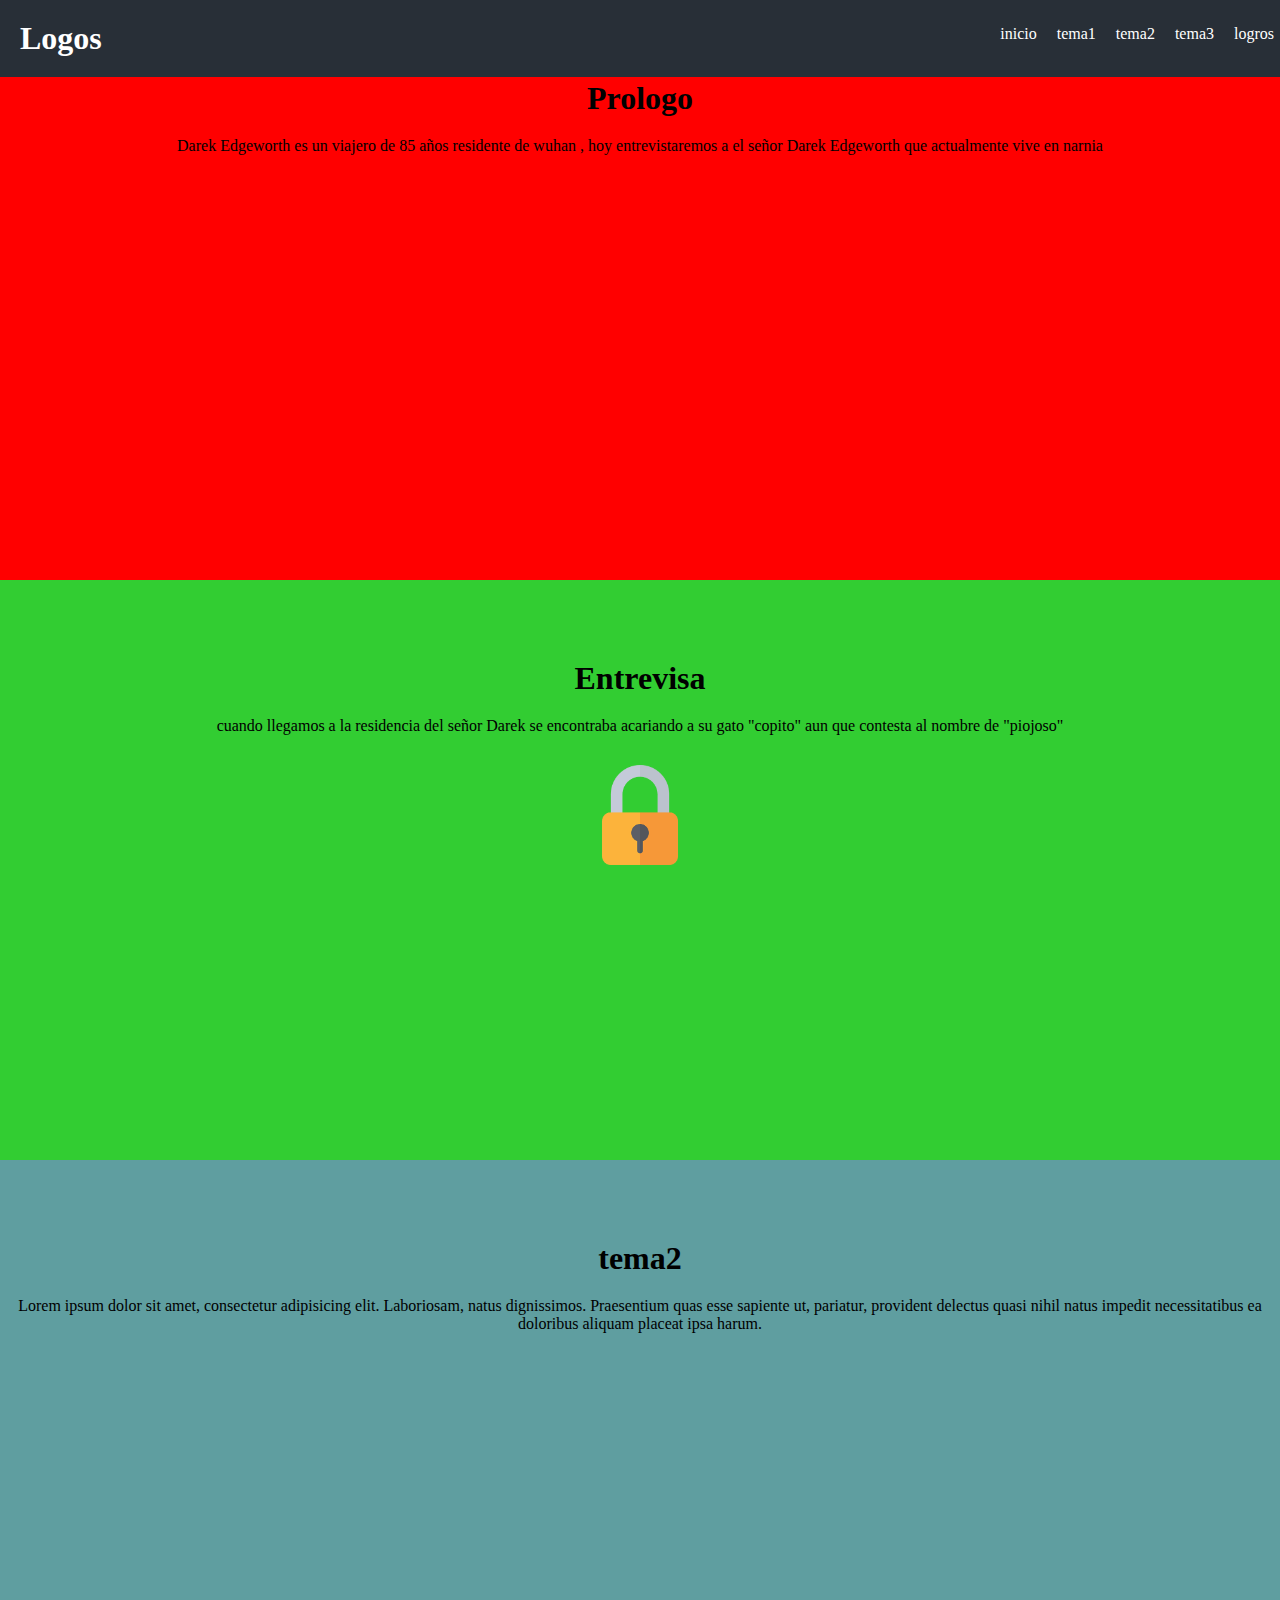
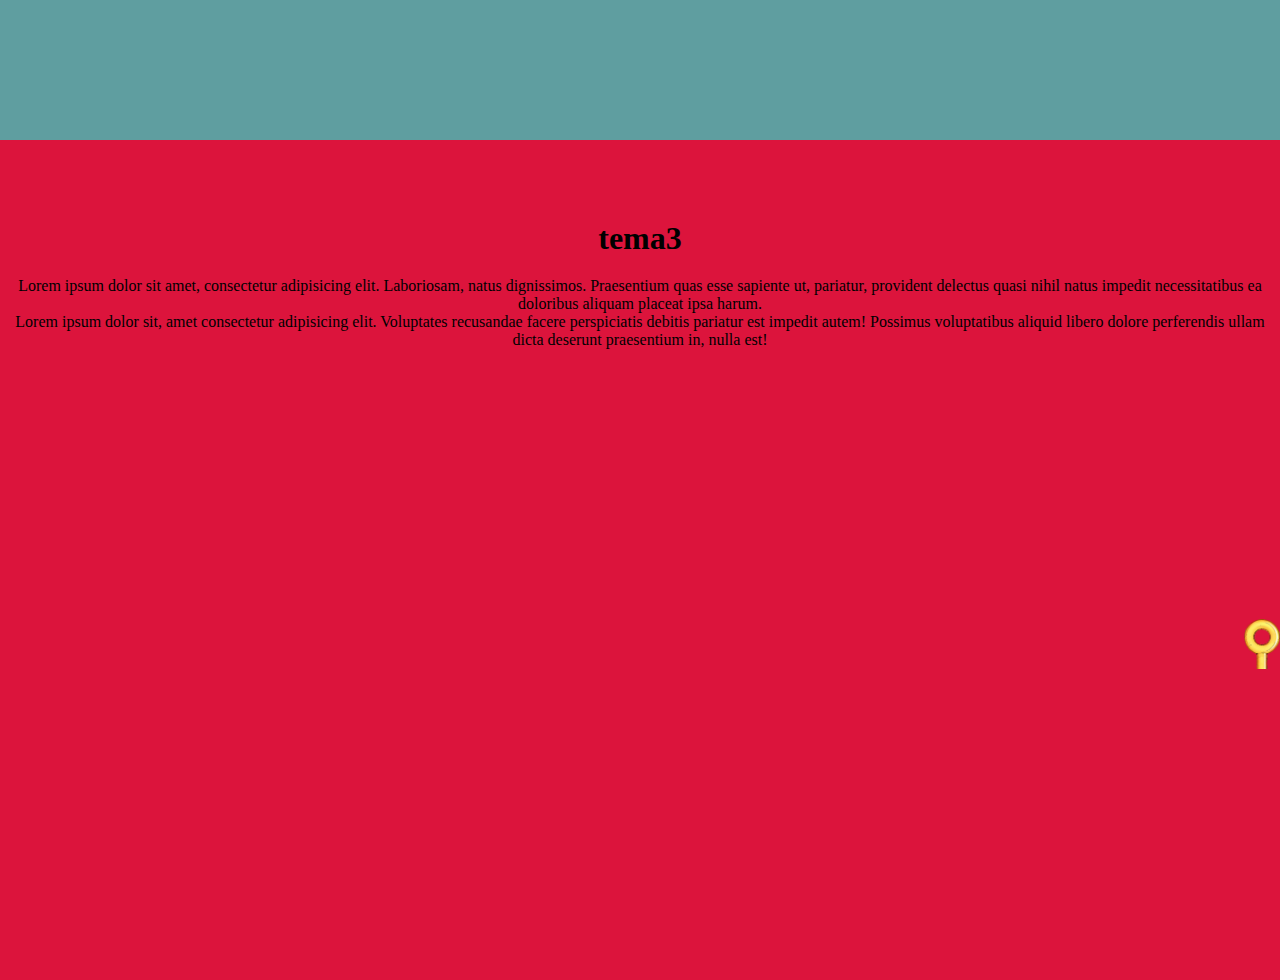
==== pagina 2/index.html @ 7506d43e "actualizacion de texto de la pagina" ====
<!DOCTYPE html>
<html lang="es">
	<head>
		<meta charset="UTF-8" />
		<meta
			name="viewport"
			content="width=device-width, initial-scale=1.0, user-scalable=no"
		/>
		<title>pagina 2</title>
		<link rel="stylesheet" href="estilos.css" />
		<link rel="stylesheet" href="fontello.css" />
	</head>
	<body>
		<header>
			<nav>
				<div id="contenedor_menu">
					<h1 id="logos ">Logos</h1>
					<i id="boton_menu" class="boton_menu icon-menu"></i
					><i
						onclick="menu_2()"
						id="boton_left"
						class="boton_left icon-left-big"
					></i>
				</div>
				<ul id="menu">
					<li class="links"><a href="#inicio">inicio</a></li>
					<li class="links"><a href="#tema1">tema1</a></li>
					<li class="links"><a href="#tema2">tema2</a></li>
					<li class="links"><a href="#tema3">tema3</a></li>
					<li onclick="menu_2()" id="cambio">
						<a>logros</a>
					</li>
					<li class="links escondido"><a href="#escondido">escondido</a></li>
				</ul>
				<ul id="menu2">
					<li>
						<a href="#inicio"><span class="icon-cancel-1"></span>menu2</a>
					</li>
					<li>
						<a><span class="icon-cancel-1"></span>tema4</a>
					</li>
					<li>
						<a><span class="icon-cancel-1"></span>tema5</a>
					</li>
					<li id="Michi">
						<a><span id="michi" class="icon-cancel-1"></span>gato</a>
					</li>
				</ul>
			</nav>
		</header>
		<section id="inicio">
			<h1 class="titulos">Prologo</h1>
			<p>
				Darek Edgeworth es un viajero de 85 años residente de wuhan , hoy
				entrevistaremos a el señor Darek Edgeworth que actualmente vive en
				narnia
			</p>
		</section>
		<section id="tema1">
			<h1 class="titulos">Entrevisa</h1>
			<p>
				cuando llegamos a la residencia del señor Darek se encontraba acariando
				a su gato "copito" aun que contesta al nombre de "piojoso"
			</p>
			<div id="imagenes_tema1">
				<img
					id="llave"
					src="../img/llave.png"
					loading="lazy"
					alt="llave.png"
					srcset=""
					draggable="true"
				/>
				<img
					id="candado"
					src="../img/candado2.png"
					loading="lazy"
					alt="candado.png"
					srcset=""
				/>
			</div>
		</section>
		<section id="tema2">
			<h1 class="titulos">tema2</h1>
			<p>
				Lorem ipsum dolor sit amet, consectetur adipisicing elit. Laboriosam,
				natus dignissimos. Praesentium quas esse sapiente ut, pariatur,
				provident delectus quasi nihil natus impedit necessitatibus ea doloribus
				aliquam placeat ipsa harum.
			</p>
		</section>
		<section class="escondido">
			<div id="escondido">
				<h1>Escondido</h1>
				<img
					class="imagenes_escondidas"
					src="../img/puebras.jpg"
					loading="lazy"
					alt="imagen"
					srcset=""
				/>
				<img
					class="imagenes_escondidas"
					src="../img/puebras2.jpg"
					loading="lazy"
					alt="imagen"
					srcset=""
				/>
				<img
					class="imagenes_escondidas"
					src="../img/puebras3.jpg"
					loading="lazy"
					alt="imagen"
					srcset=""
				/>
				<img
					class="imagenes_escondidas"
					src="../img/puebras4.jpg"
					loading="lazy"
					alt="imagen"
					srcset=""
					onclick="gato()"
				/>
			</div>
		</section>
		<section id="tema3">
			<h1 class="titulos">tema3</h1>
			<p>
				Lorem ipsum dolor sit amet, consectetur adipisicing elit. Laboriosam,
				natus dignissimos. Praesentium quas esse sapiente ut, pariatur,
				provident delectus quasi nihil natus impedit necessitatibus ea doloribus
				aliquam placeat ipsa harum.
			</p>
			<p>
				Lorem ipsum dolor sit, amet consectetur adipisicing elit. Voluptates
				recusandae facere perspiciatis debitis pariatur est impedit autem!
				Possimus voluptatibus aliquid libero dolore perferendis ullam dicta
				deserunt praesentium in, nulla est!
			</p>
			<div id="contenedor_llave">
				<img
					id="llave2"
					src="../img/llave2.png"
					loading="lazy"
					alt="imagen de llave"
					srcset=""
				/>
			</div>
		</section>
		<script src="jquery-3.4.1.min.js"></script>
		<script src="main.js"></script>
	</body>
</html>
---- pagina 2/estilos.css ----
* {
	margin: 0;
	padding: 0;
}
header {
	position: fixed;
	top: 0;
	left: 0;
	width: 100%;
}
.titulos {
	margin-bottom: 20px;
}
#boton_menu {
	margin-left: auto;
	font-size: 23px;
}
.icon-cancel-1 {
	color: red;
}
.icon-check {
	color: green;
}
#boton_left {
	margin-left: auto;
	font-size: 20px;
	display: none;
}
#contenedor_menu {
	display: flex;

	background-color: #282f37;
	color: #ffffff;
	padding: 20px;
}
#logos {
	padding-top: 0;
}
#menu {
	list-style: none;
	background-color: hsl(212, 40%, 20%);
	display: none;
}
#menu a {
	text-decoration: none;
	display: inline-block;
	color: #ffffff;
	line-height: 3;
	padding-left: 20px;
	width: 100%;
}
#menu a:hover {
	background-color: hsl(212, 40%, 25%);
}
#menu2 {
	list-style: none;
	background-color: hsl(212, 40%, 20%);
	display: none;
	transform: translate(4);
}
#menu2 a {
	text-decoration: none;
	display: inline-block;
	color: #ffffff;
	line-height: 3;
	padding-left: 20px;
	width: 100%;
}
#menu2 a:hover {
	background-color: hsl(212, 40%, 25%);
}

#inicio {
	width: 100%;
	height: 500px;
	background-color: red;
	text-align: center;
	padding-top: 5rem;
}
#tema1 {
	width: 100%;
	height: 500px;
	background-color: limegreen;
	text-align: center;
	padding-top: 5rem;
}

#imagenes_tema1 {
	display: flex;
	margin-top: 30px;
	justify-content: center;
	align-items: center;
}

#llave {
	padding: 40px 0 0 30px;
	height: 50px;
	display: none;
}
#candado {
	height: 100px;
}

#tema2 {
	width: 100%;
	height: 500px;
	background-color: cadetblue;
	text-align: center;
	padding-top: 5rem;
}
#tema3 {
	width: 100%;
	height: 100vh;
	max-height: 760px;
	background-color: crimson;
	text-align: center;
	padding-top: 5rem;
}

#contenedor_llave {
	height: 20rem;
	display: flex;
	justify-content: flex-end;
	align-items: flex-end;
}

#llave2 {
	height: 50px;
}

#escondido {
	width: 100%;
	height: 100%;
	background-color: indigo;
	text-align: center;
	padding-top: 80px;
}
.escondido {
	display: none;
}
.escondido li {
	line-height: 2.5;
	height: 10px;
}
.imagenes_escondidas {
	width: 80%;
	height: 100%;
	margin: 10px;
}

@media (min-width: 600px) {
	#boton_menu {
		display: none;
	}
	#menu {
		display: flex;
		position: absolute;
		right: 1rem;
		top: 10px;
		background-color: transparent;
	}
	#menu a {
		padding-left: 0px;
		margin: 0 0 0 20px;
		text-align: center;
	}

	#menu a:hover {
		border: 1px solid red;
	}
}
---- pagina 2/fontello.css ----
@font-face {
	font-family: 'fontello';
	src: url('font/fontello.eot?48376405');
	src: url('font/fontello.eot?48376405#iefix') format('embedded-opentype'),
		url('font/fontello.woff2?48376405') format('woff2'),
		url('font/fontello.woff?48376405') format('woff'),
		url('font/fontello.ttf?48376405') format('truetype'),
		url('font/fontello.svg?48376405#fontello') format('svg');
	font-weight: normal;
	font-style: normal;
}
/* Chrome hack: SVG is rendered more smooth in Windozze. 100% magic, uncomment if you need it. */
/* Note, that will break hinting! In other OS-es font will be not as sharp as it could be */
/*
@media screen and (-webkit-min-device-pixel-ratio:0) {
  @font-face {
    font-family: 'fontello';
    src: url('../font/fontello.svg?48376405#fontello') format('svg');
  }
}
*/

[class^='icon-']:before,
[class*=' icon-']:before {
	font-family: 'fontello';
	font-style: normal;
	font-weight: normal;
	speak: none;

	display: inline-block;
	text-decoration: inherit;
	width: 1em;
	margin-right: 0.2em;
	text-align: center;
	/* opacity: .8; */

	/* For safety - reset parent styles, that can break glyph codes*/
	font-variant: normal;
	text-transform: none;

	/* fix buttons height, for twitter bootstrap */
	line-height: 1em;

	/* Animation center compensation - margins should be symmetric */
	/* remove if not needed */
	margin-left: 0.2em;

	/* you can be more comfortable with increased icons size */
	/* font-size: 120%; */

	/* Font smoothing. That was taken from TWBS */
	-webkit-font-smoothing: antialiased;
	-moz-osx-font-smoothing: grayscale;

	/* Uncomment for 3D effect */
	/* text-shadow: 1px 1px 1px rgba(127, 127, 127, 0.3); */
}

.icon-home:before {
	content: '\e800';
} /* '' */
.icon-align-justify:before {
	content: '\e801';
} /* '' */
.icon-check:before {
	content: '\e802';
} /* '' */
.icon-cancel:before {
	content: '\e803';
} /* '' */
.icon-minus-circled:before {
	content: '\e804';
} /* '' */
.icon-left-big:before {
	content: '\e805';
} /* '' */
.icon-left-open:before {
	content: '\e806';
} /* '' */
.icon-reply-1:before {
	content: '\e807';
} /* '' */
.icon-cancel-1:before {
	content: '\e808';
} /* '' */
.icon-menu:before {
	content: '\f0c9';
} /* '' */
.icon-desktop:before {
	content: '\f108';
} /* '' */
.icon-gamepad:before {
	content: '\f11b';
} /* '' */
.icon-sun:before {
	content: '\f185';
} /* '' */
.icon-moon:before {
	content: '\f186';
} /* '' */
.icon-toggle-off:before {
	content: '\f204';
} /* '' */
.icon-toggle-on:before {
	content: '\f205';
} /* '' */
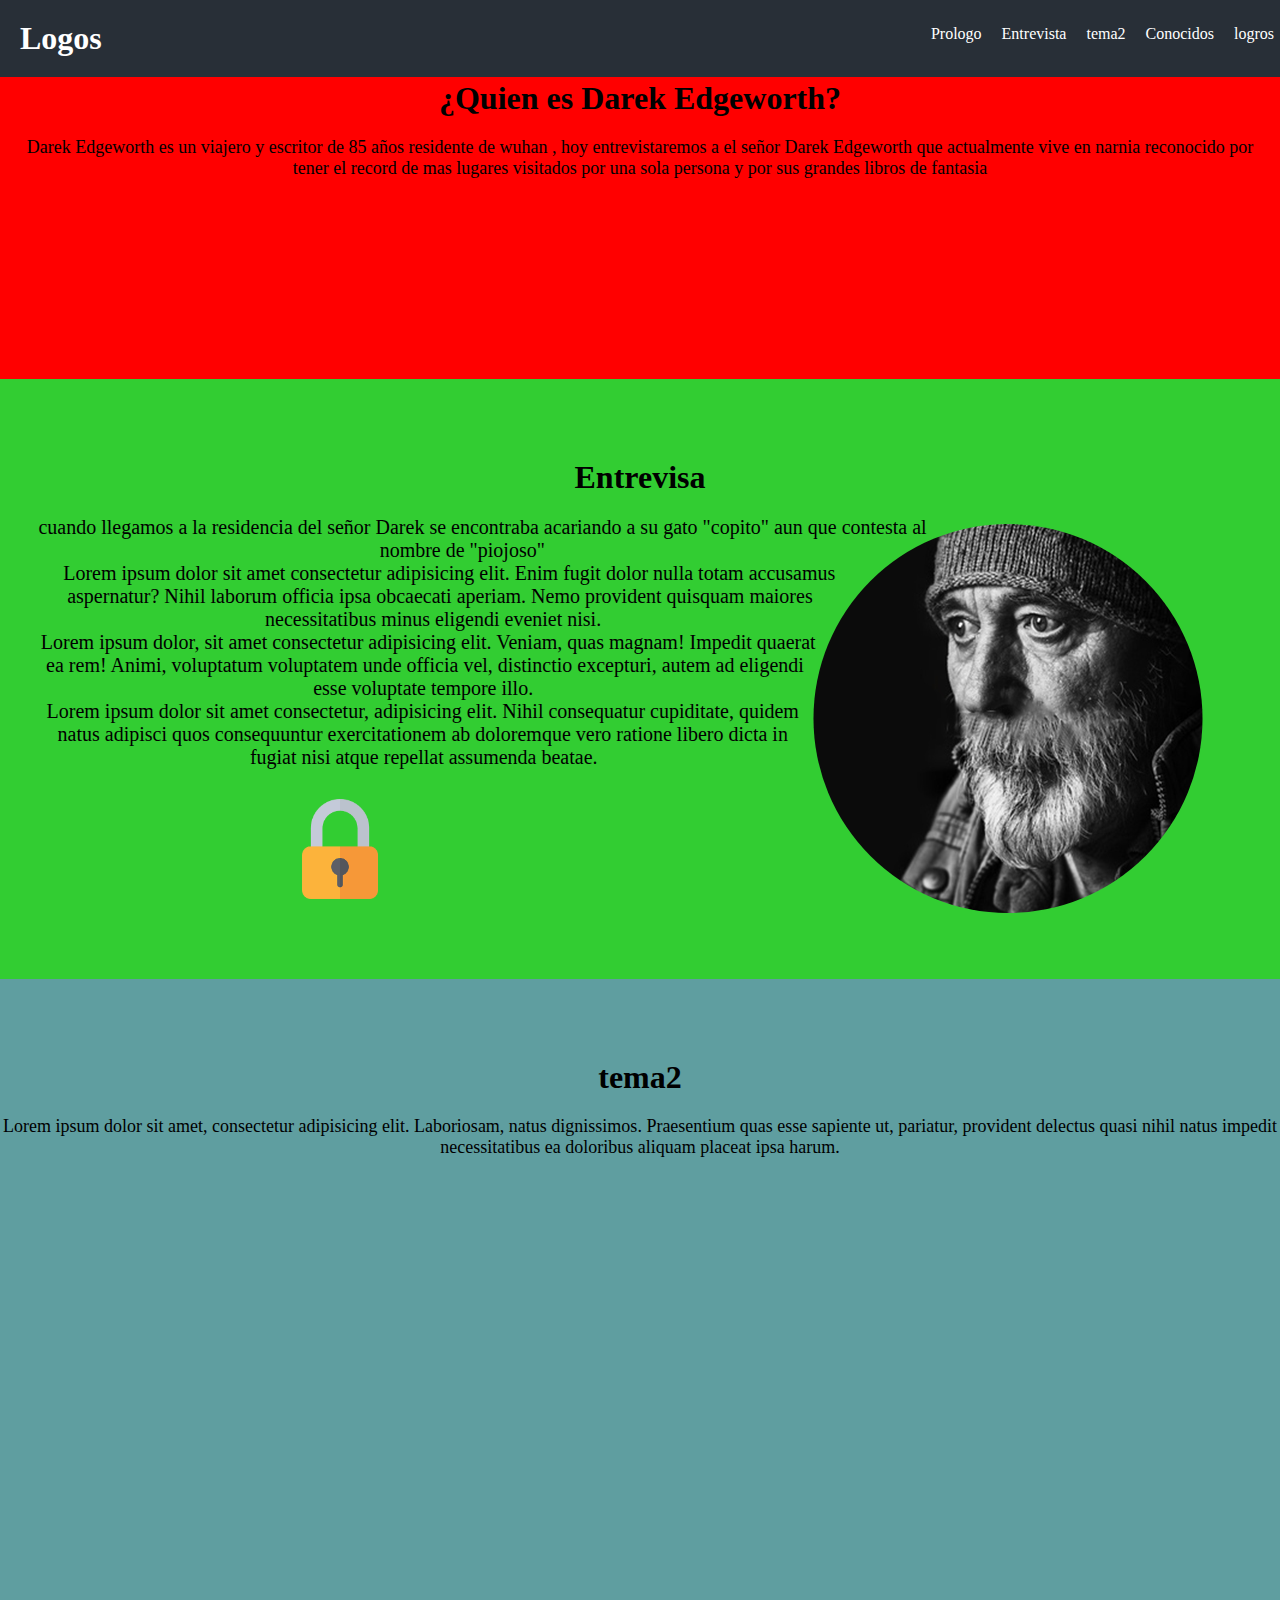
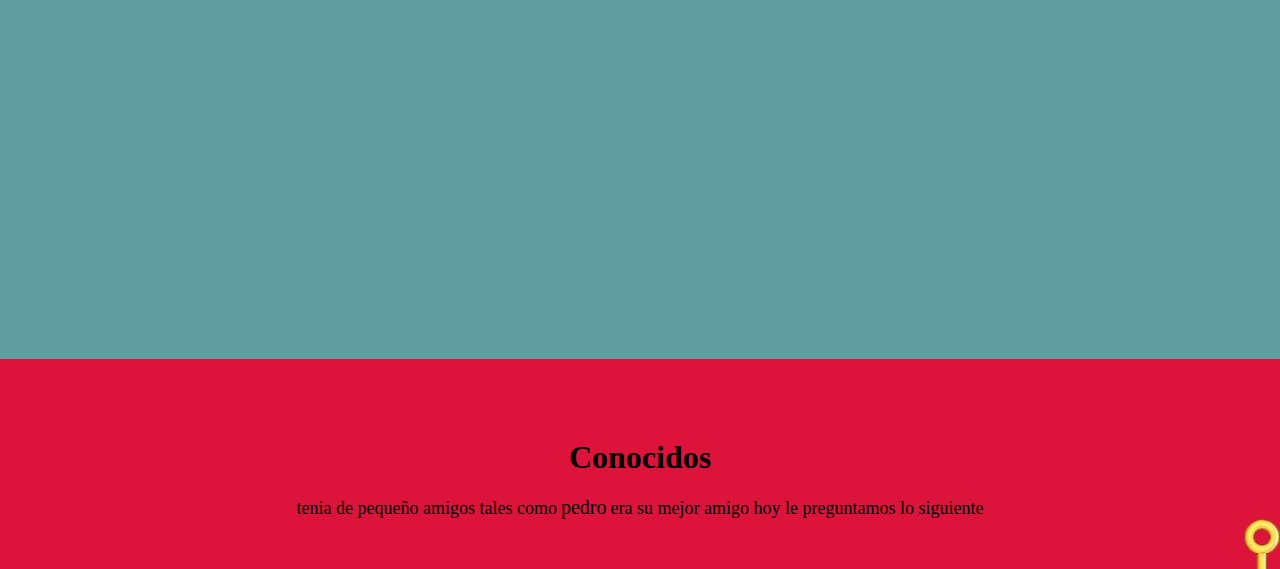
==== commit f8288b65: "nuevas imagenes agregadas correccion del codigo y texto actualizado" ====
--- a/pagina 2/index.html
+++ b/pagina 2/index.html
@@ -23,14 +23,14 @@
 					></i>
 				</div>
 				<ul id="menu">
-					<li class="links"><a href="#inicio">inicio</a></li>
-					<li class="links"><a href="#tema1">tema1</a></li>
+					<li class="links"><a href="#inicio">Prologo</a></li>
+					<li class="links"><a href="#tema1">Entrevista</a></li>
 					<li class="links"><a href="#tema2">tema2</a></li>
-					<li class="links"><a href="#tema3">tema3</a></li>
+					<li class="links"><a href="#tema3">Conocidos</a></li>
+					<li class="links escondido"><a href="#escondido">escondido</a></li>
 					<li onclick="menu_2()" id="cambio">
 						<a>logros</a>
 					</li>
-					<li class="links escondido"><a href="#escondido">escondido</a></li>
 				</ul>
 				<ul id="menu2">
 					<li>
@@ -49,18 +49,40 @@
 			</nav>
 		</header>
 		<section id="inicio">
-			<h1 class="titulos">Prologo</h1>
+			<h1 class="titulos">¿Quien es Darek Edgeworth?</h1>
 			<p>
-				Darek Edgeworth es un viajero de 85 años residente de wuhan , hoy
-				entrevistaremos a el señor Darek Edgeworth que actualmente vive en
-				narnia
+				Darek Edgeworth es un viajero y escritor de 85 años residente de wuhan ,
+				hoy entrevistaremos a el señor Darek Edgeworth que actualmente vive en
+				narnia reconocido por tener el record de mas lugares visitados por una
+				sola persona y por sus grandes libros de fantasia
 			</p>
 		</section>
 		<section id="tema1">
 			<h1 class="titulos">Entrevisa</h1>
-			<p>
+			<div id="contenedor_Fderek">
+				<img id="Fderek" src="../img/Derek.jpg" alt="" srcset="" />
+			</div>
+			<p class="Tderek">
 				cuando llegamos a la residencia del señor Darek se encontraba acariando
 				a su gato "copito" aun que contesta al nombre de "piojoso"
+			</p>
+			<p class="Tderek">
+				Lorem ipsum dolor sit amet consectetur adipisicing elit. Enim fugit
+				dolor nulla totam accusamus aspernatur? Nihil laborum officia ipsa
+				obcaecati aperiam. Nemo provident quisquam maiores necessitatibus minus
+				eligendi eveniet nisi.
+			</p>
+			<p class="Tderek">
+				Lorem ipsum dolor, sit amet consectetur adipisicing elit. Veniam, quas
+				magnam! Impedit quaerat ea rem! Animi, voluptatum voluptatem unde
+				officia vel, distinctio excepturi, autem ad eligendi esse voluptate
+				tempore illo.
+			</p>
+			<p class="Tderek">
+				Lorem ipsum dolor sit amet consectetur, adipisicing elit. Nihil
+				consequatur cupiditate, quidem natus adipisci quos consequuntur
+				exercitationem ab doloremque vero ratione libero dicta in fugiat nisi
+				atque repellat assumenda beatae.
 			</p>
 			<div id="imagenes_tema1">
 				<img
@@ -94,7 +116,7 @@
 				<h1>Escondido</h1>
 				<img
 					class="imagenes_escondidas"
-					src="../img/puebras.jpg"
+					src="../img/derek 2.jpg"
 					loading="lazy"
 					alt="imagen"
 					srcset=""
@@ -124,18 +146,14 @@
 			</div>
 		</section>
 		<section id="tema3">
-			<h1 class="titulos">tema3</h1>
-			<p>
-				Lorem ipsum dolor sit amet, consectetur adipisicing elit. Laboriosam,
-				natus dignissimos. Praesentium quas esse sapiente ut, pariatur,
-				provident delectus quasi nihil natus impedit necessitatibus ea doloribus
-				aliquam placeat ipsa harum.
+			<h1 class="titulos">Conocidos</h1>
+			<p class="Tpedro">
+				tenia de pequeño amigos tales como
 			</p>
-			<p>
-				Lorem ipsum dolor sit, amet consectetur adipisicing elit. Voluptates
-				recusandae facere perspiciatis debitis pariatur est impedit autem!
-				Possimus voluptatibus aliquid libero dolore perferendis ullam dicta
-				deserunt praesentium in, nulla est!
+			<button class="Tpedro" id="Bpedro">pedro</button>
+			<img id="fotopedro" src="../img/pedro.jpg" alt="señor mayor.jpg" />
+			<p class="Tpedro">
+				era su mejor amigo hoy le preguntamos lo siguiente
 			</p>
 			<div id="contenedor_llave">
 				<img
--- a/pagina 2/estilos.css
+++ b/pagina 2/estilos.css
@@ -2,11 +2,22 @@
 	margin: 0;
 	padding: 0;
 }
+p {
+	font-size: 18px;
+}
 header {
 	position: fixed;
+	z-index: 2000;
 	top: 0;
 	left: 0;
 	width: 100%;
+}
+section {
+	text-align: center;
+}
+img {
+	max-width: 600px;
+	max-height: 900px;
 }
 .titulos {
 	margin-bottom: 20px;
@@ -28,7 +39,6 @@
 }
 #contenedor_menu {
 	display: flex;
-
 	background-color: #282f37;
 	color: #ffffff;
 	padding: 20px;
@@ -48,9 +58,11 @@
 	line-height: 3;
 	padding-left: 20px;
 	width: 100%;
+	cursor: pointer;
 }
 #menu a:hover {
 	background-color: hsl(212, 40%, 25%);
+	cursor: pointer;
 }
 #menu2 {
 	list-style: none;
@@ -71,18 +83,24 @@
 }
 
 #inicio {
-	width: 100%;
-	height: 500px;
+	height: auto;
 	background-color: red;
-	text-align: center;
-	padding-top: 5rem;
+	padding: 5rem 20px 200px 20px;
 }
 #tema1 {
-	width: 100%;
-	height: 500px;
+	height: 100%;
 	background-color: limegreen;
-	text-align: center;
-	padding-top: 5rem;
+	padding: 5rem 2rem;
+}
+
+#contenedor_Fderek {
+	z-index: 5;
+}
+#Fderek {
+	width: 100%;
+}
+.Tderek {
+	font-size: 20px;
 }
 
 #imagenes_tema1 {
@@ -95,30 +113,51 @@
 #llave {
 	padding: 40px 0 0 30px;
 	height: 50px;
+	width: 40%;
+	max-width: 130px;
 	display: none;
 }
 #candado {
 	height: 100px;
+	width: 70%;
+	max-width: 190px;
 }
 
 #tema2 {
-	width: 100%;
-	height: 500px;
+	height: 100vh;
 	background-color: cadetblue;
 	text-align: center;
 	padding-top: 5rem;
 }
 #tema3 {
-	width: 100%;
-	height: 100vh;
+	height: 100%;
 	max-height: 760px;
 	background-color: crimson;
 	text-align: center;
 	padding-top: 5rem;
 }
+.Tpedro {
+	display: inline-block;
+}
+#Bpedro {
+	background-color: transparent;
+	border: transparent;
+	font-size: 20px;
+	font-family: 'Times New Roman', Times, serif;
+	cursor: text;
+}
+#Bpedro:focus {
+	outline: none;
+}
+
+#fotopedro {
+	display: none;
+	margin: auto;
+	width: 100%;
+}
 
 #contenedor_llave {
-	height: 20rem;
+	height: auto;
 	display: flex;
 	justify-content: flex-end;
 	align-items: flex-end;
@@ -129,11 +168,9 @@
 }
 
 #escondido {
-	width: 100%;
-	height: 100%;
+	height: auto;
 	background-color: indigo;
-	text-align: center;
-	padding-top: 80px;
+	padding: 2rem;
 }
 .escondido {
 	display: none;
@@ -143,9 +180,9 @@
 	height: 10px;
 }
 .imagenes_escondidas {
-	width: 80%;
-	height: 100%;
-	margin: 10px;
+	width: 100%;
+	display: block;
+	margin: auto;
 }
 
 @media (min-width: 600px) {
@@ -168,4 +205,16 @@
 	#menu a:hover {
 		border: 1px solid red;
 	}
-}
+	#contenedor_Fderek {
+		z-index: 5;
+		width: 100vw;
+		shape-outside: circle(38% at 60% 50%);
+		clip-path: circle(38% at 60% 50%);
+		max-width: 600px;
+		float: right;
+	}
+
+	.Tderek {
+		font-size: 20px;
+	}
+}
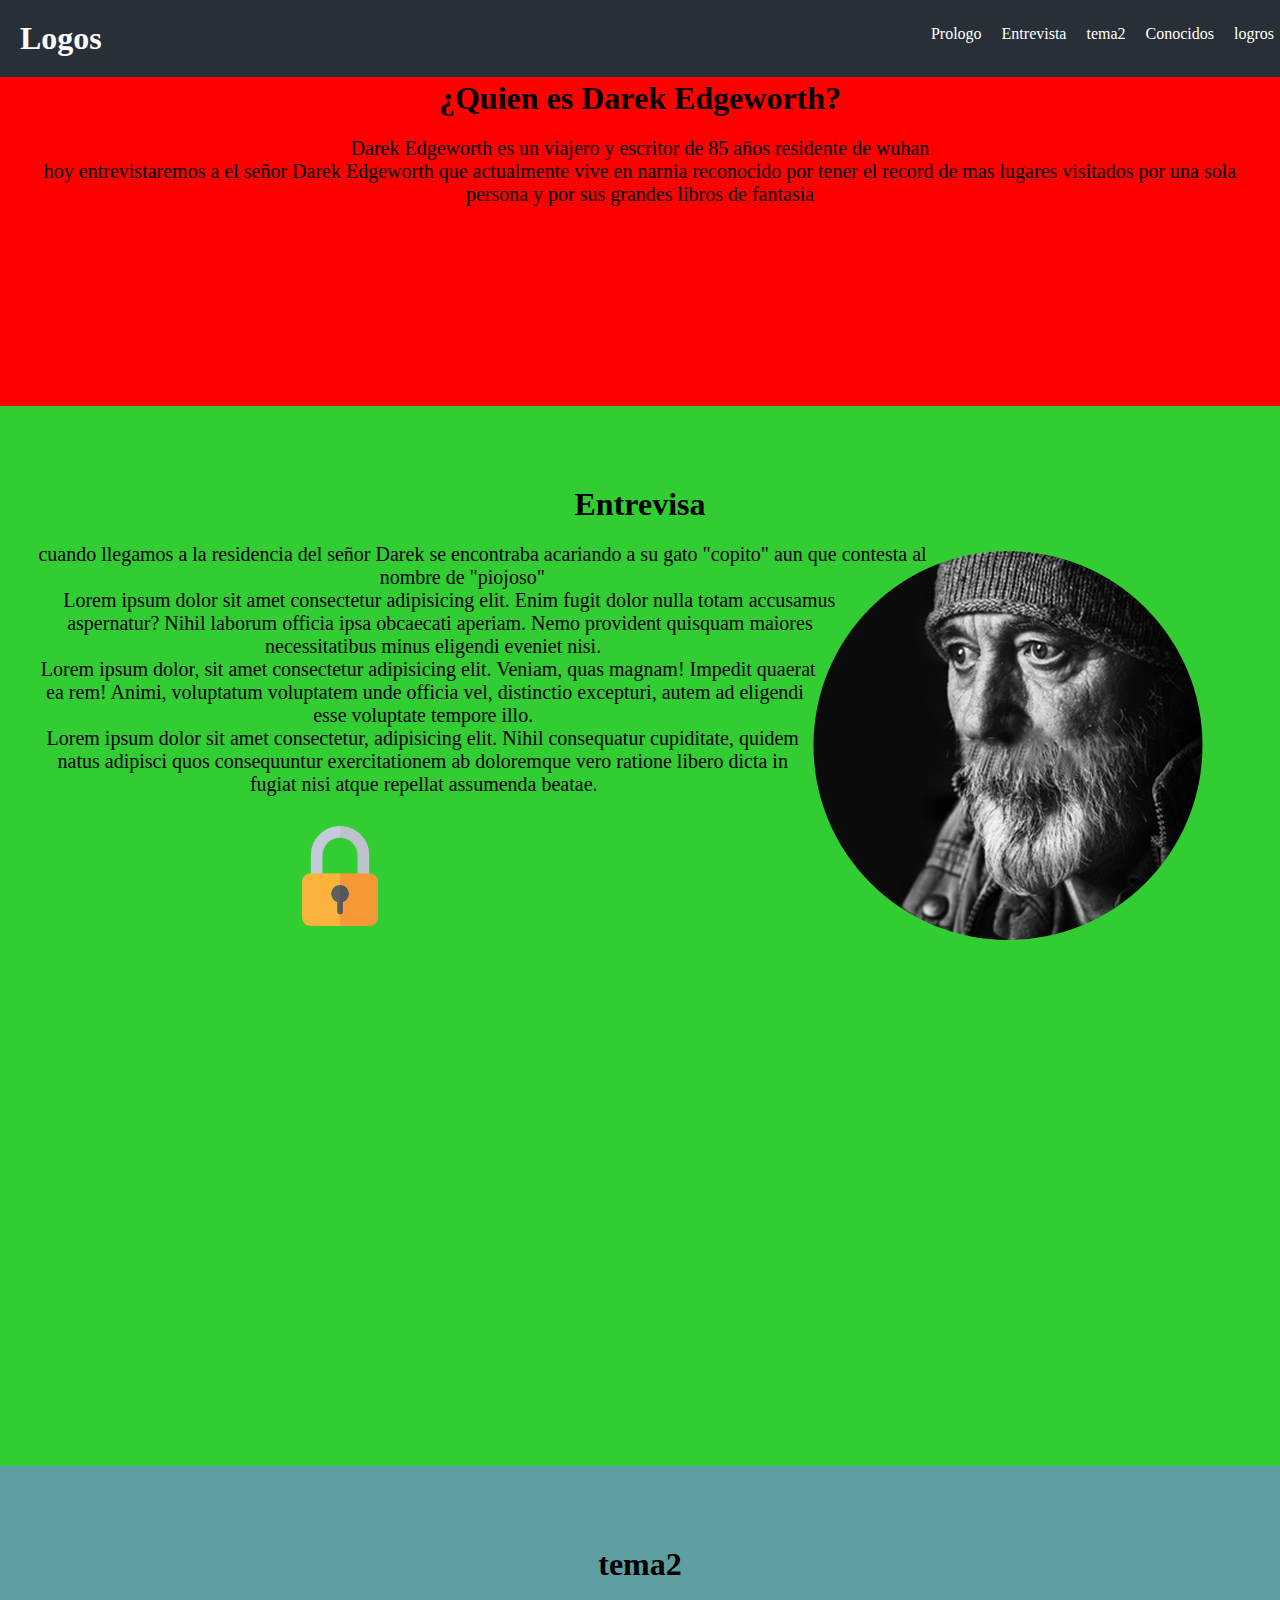
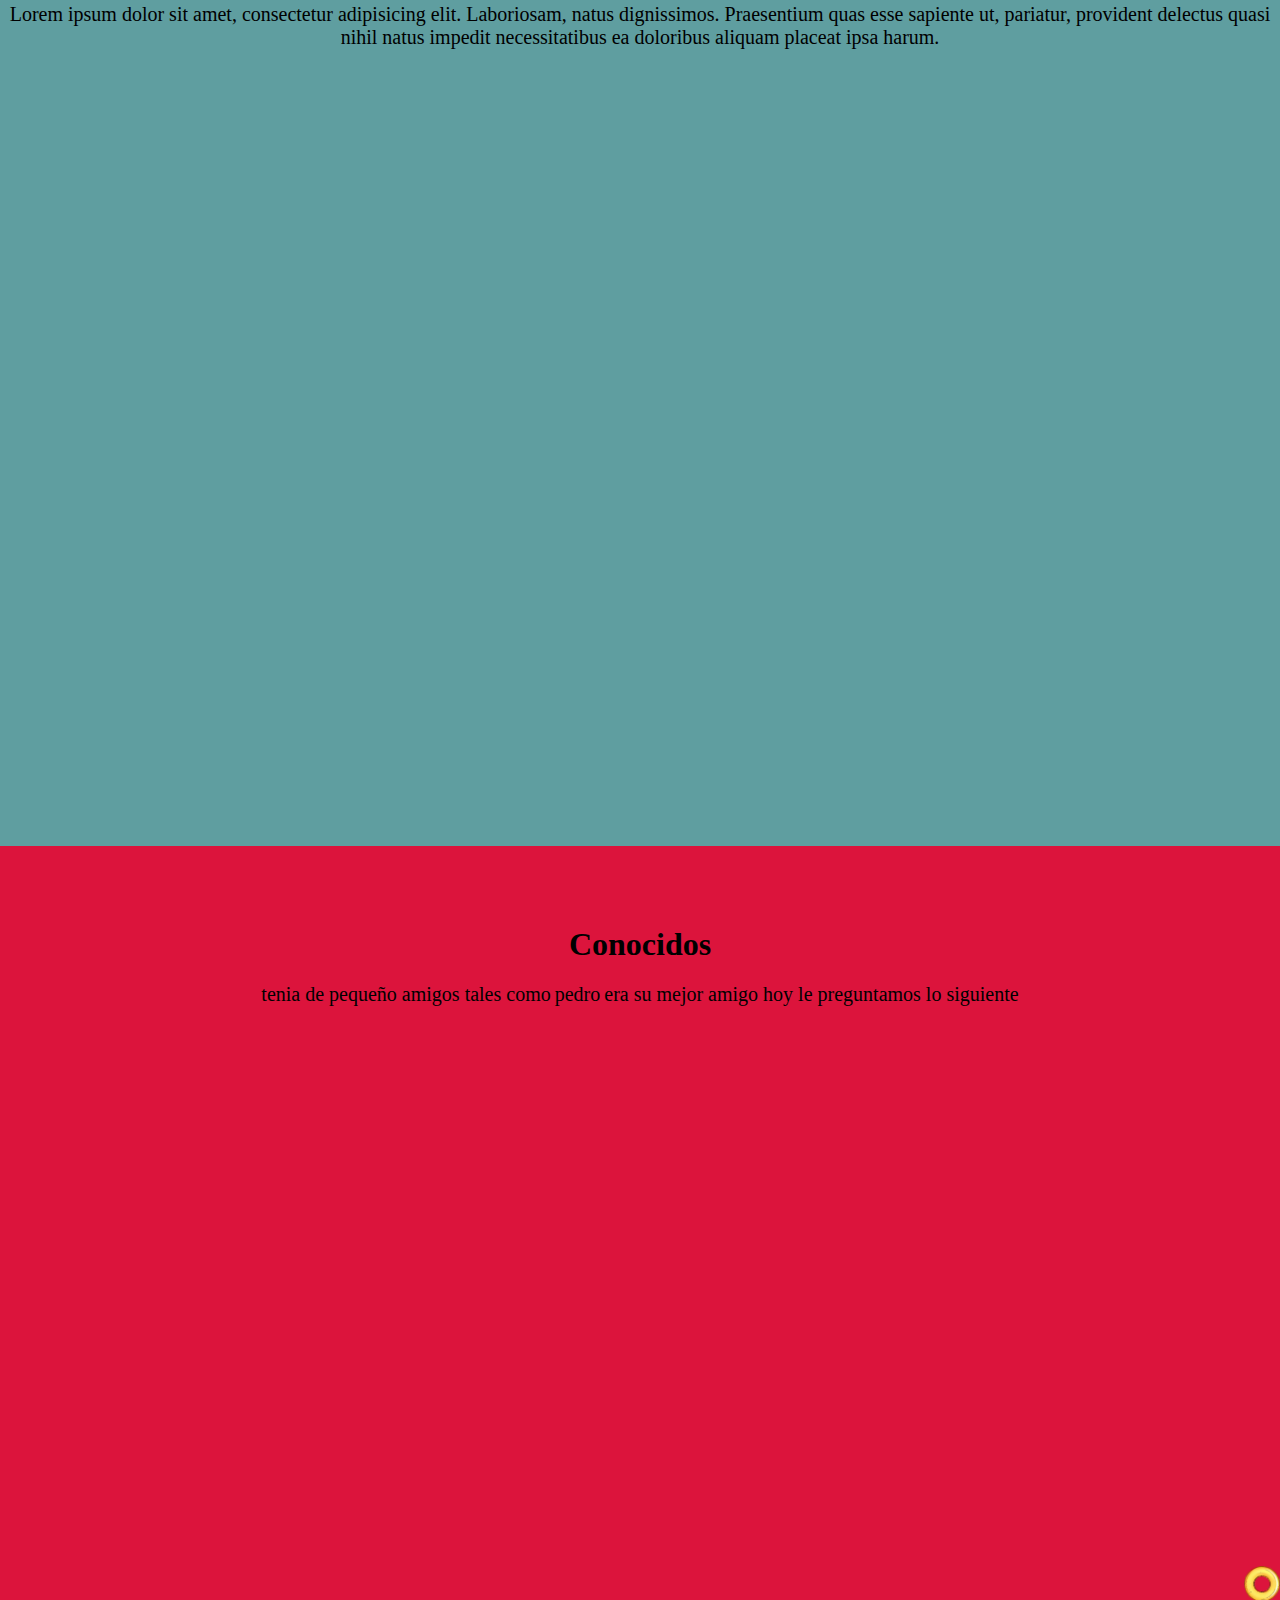
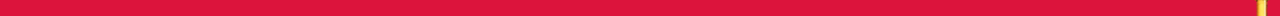
==== commit 4b472749: "texto añadido y corecion del final tamaño, evento agregado pedro" ====
--- a/pagina 2/index.html
+++ b/pagina 2/index.html
@@ -51,7 +51,9 @@
 		<section id="inicio">
 			<h1 class="titulos">¿Quien es Darek Edgeworth?</h1>
 			<p>
-				Darek Edgeworth es un viajero y escritor de 85 años residente de wuhan ,
+				Darek Edgeworth es un viajero y escritor de 85 años residente de wuhan
+			</p>
+			<p>
 				hoy entrevistaremos a el señor Darek Edgeworth que actualmente vive en
 				narnia reconocido por tener el record de mas lugares visitados por una
 				sola persona y por sus grandes libros de fantasia
@@ -113,7 +115,8 @@
 		</section>
 		<section class="escondido">
 			<div id="escondido">
-				<h1>Escondido</h1>
+				<h1 class="titulos">Darek Edgeworth</h1>
+				<p>*de repente aparece un señor frente a ti*</p>
 				<img
 					class="imagenes_escondidas"
 					src="../img/derek 2.jpg"
@@ -121,20 +124,11 @@
 					alt="imagen"
 					srcset=""
 				/>
-				<img
-					class="imagenes_escondidas"
-					src="../img/puebras2.jpg"
-					loading="lazy"
-					alt="imagen"
-					srcset=""
-				/>
-				<img
-					class="imagenes_escondidas"
-					src="../img/puebras3.jpg"
-					loading="lazy"
-					alt="imagen"
-					srcset=""
-				/>
+				<p>hola..... <br />espero no asustarte con esta visita inesperada</p>
+				<p>
+					queria hablar contigo antes pero se me hacia imposible hasta ahora...
+				</p>
+
 				<img
 					class="imagenes_escondidas"
 					src="../img/puebras4.jpg"
@@ -146,13 +140,13 @@
 			</div>
 		</section>
 		<section id="tema3">
-			<h1 class="titulos">Conocidos</h1>
+			<h1 class="titulos" id="conocidos">Conocidos</h1>
 			<p class="Tpedro">
 				tenia de pequeño amigos tales como
 			</p>
 			<button class="Tpedro" id="Bpedro">pedro</button>
 			<img id="fotopedro" src="../img/pedro.jpg" alt="señor mayor.jpg" />
-			<p class="Tpedro">
+			<p id="Tpedrofinal">
 				era su mejor amigo hoy le preguntamos lo siguiente
 			</p>
 			<div id="contenedor_llave">
--- a/pagina 2/estilos.css
+++ b/pagina 2/estilos.css
@@ -3,7 +3,7 @@
 	padding: 0;
 }
 p {
-	font-size: 18px;
+	font-size: 20px;
 }
 header {
 	position: fixed;
@@ -131,12 +131,15 @@
 }
 #tema3 {
 	height: 100%;
-	max-height: 760px;
 	background-color: crimson;
 	text-align: center;
 	padding-top: 5rem;
 }
 .Tpedro {
+	display: inline-block;
+}
+#Tpedrofinal {
+	padding-bottom: 35rem;
 	display: inline-block;
 }
 #Bpedro {
@@ -170,7 +173,13 @@
 #escondido {
 	height: auto;
 	background-color: indigo;
-	padding: 2rem;
+	padding: 5rem 2rem 2rem 2rem;
+}
+#escondido p {
+	color: white;
+}
+#escondido img {
+	margin: 1rem auto;
 }
 .escondido {
 	display: none;
@@ -204,6 +213,9 @@
 
 	#menu a:hover {
 		border: 1px solid red;
+	}
+	#tema1 {
+		height: 100vh;
 	}
 	#contenedor_Fderek {
 		z-index: 5;
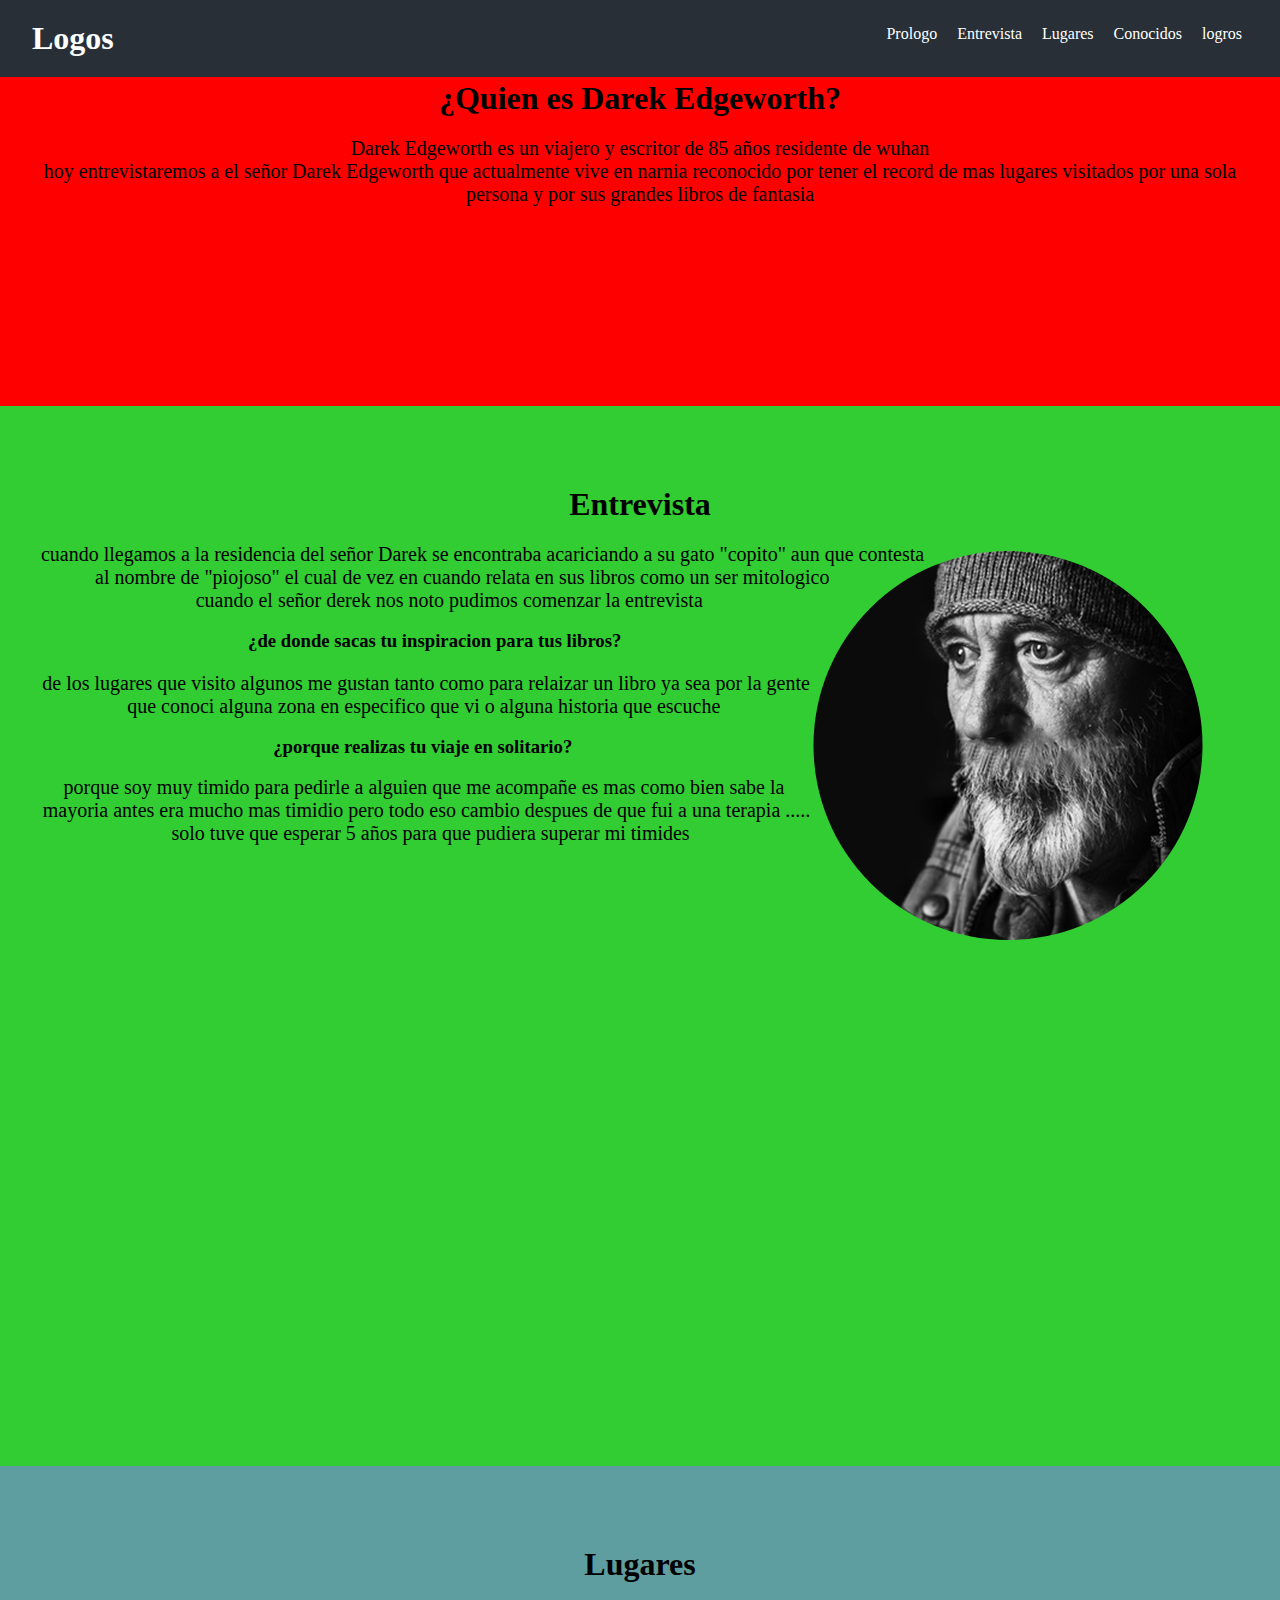
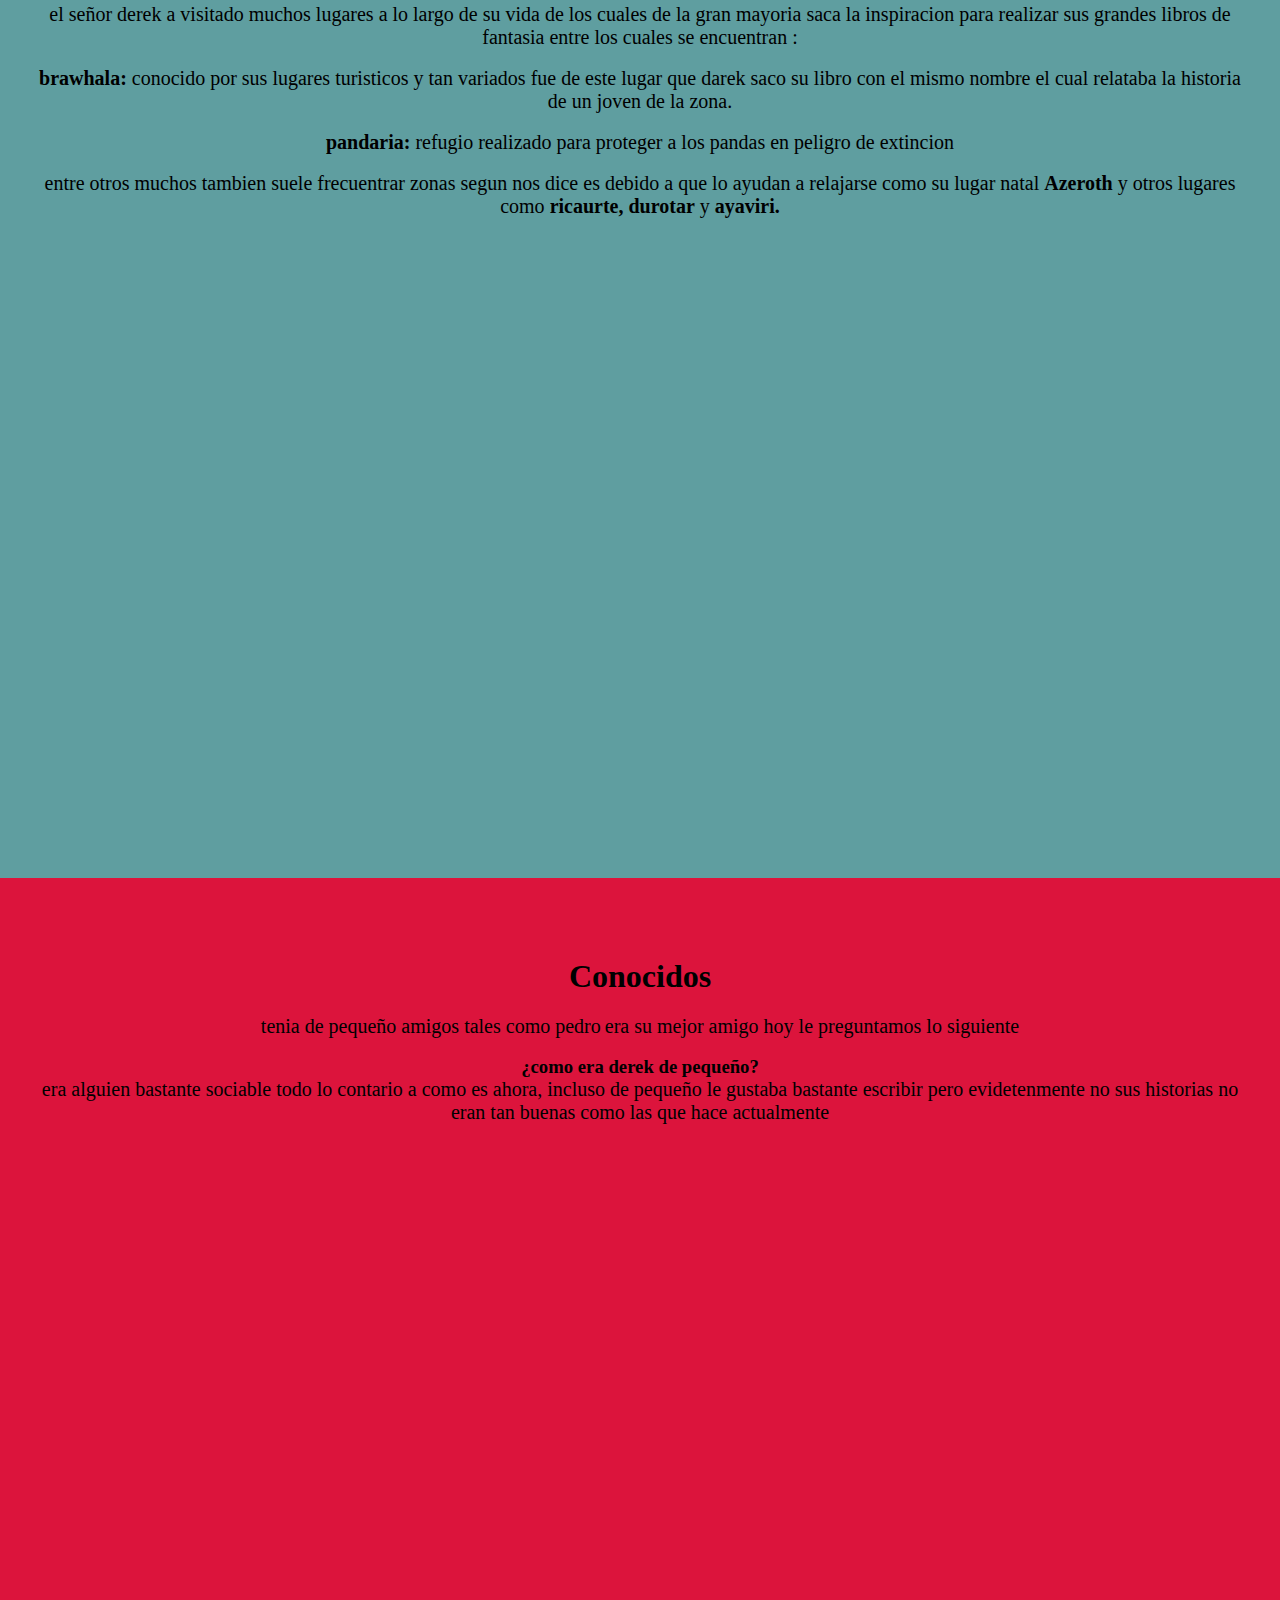
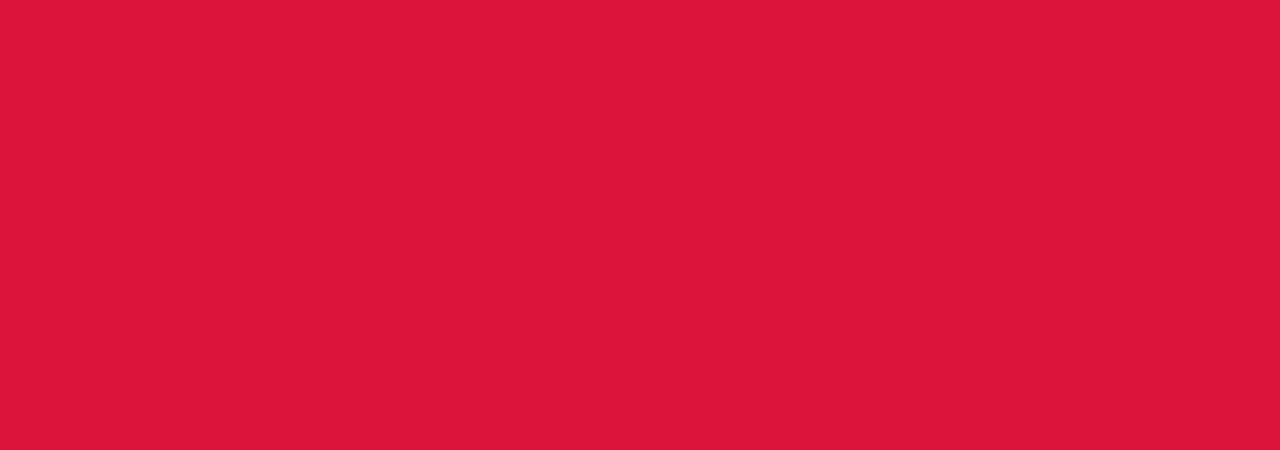
==== commit 43914dec: "texto modificado, implementacion de una nueva seccion llamada casa. y modificacion de la estructura " ====
--- a/pagina 2/index.html
+++ b/pagina 2/index.html
@@ -24,9 +24,11 @@
 				</div>
 				<ul id="menu">
 					<li class="links"><a href="#inicio">Prologo</a></li>
-					<li class="links"><a href="#tema1">Entrevista</a></li>
-					<li class="links"><a href="#tema2">tema2</a></li>
-					<li class="links"><a href="#tema3">Conocidos</a></li>
+					<li class="links"><a href="#Entrevista">Entrevista</a></li>
+					<li class="links"><a href="#Lugares">Lugares</a></li>
+					<li class="links">
+						<a id="conocidos" href="#Sconocidos">Conocidos</a>
+					</li>
 					<li class="links escondido"><a href="#escondido">escondido</a></li>
 					<li onclick="menu_2()" id="cambio">
 						<a>logros</a>
@@ -59,58 +61,88 @@
 				sola persona y por sus grandes libros de fantasia
 			</p>
 		</section>
-		<section id="tema1">
-			<h1 class="titulos">Entrevisa</h1>
+		<section id="casa">
+			<h1 class="titulos">casa</h1>
+			<p>
+				*despues de un rato buscando encuentras una casa azul identica a la
+				descripción de pedro
+			</p>
+			<img src="../img/casa_azul.jpg" alt="" />
+			<div id="imagenes_tema1">
+				<img
+					id="llave"
+					src="../img/llave.png"
+					loading="lazy"
+					alt="llave.png"
+					draggable="true"
+				/>
+				<img
+					id="candado"
+					src="../img/candado2.png"
+					loading="lazy"
+					alt="candado.png"
+				/>
+			</div>
+		</section>
+		<section id="Entrevista">
+			<h1 class="titulos">Entrevista</h1>
 			<div id="contenedor_Fderek">
 				<img id="Fderek" src="../img/Derek.jpg" alt="" srcset="" />
 			</div>
 			<p class="Tderek">
-				cuando llegamos a la residencia del señor Darek se encontraba acariando
-				a su gato "copito" aun que contesta al nombre de "piojoso"
+				cuando llegamos a la residencia del señor Darek se encontraba
+				acariciando a su gato "copito" aun que contesta al nombre de "piojoso"
+				el cual de vez en cuando relata en sus libros como un ser mitologico
 			</p>
 			<p class="Tderek">
-				Lorem ipsum dolor sit amet consectetur adipisicing elit. Enim fugit
-				dolor nulla totam accusamus aspernatur? Nihil laborum officia ipsa
-				obcaecati aperiam. Nemo provident quisquam maiores necessitatibus minus
-				eligendi eveniet nisi.
-			</p>
+				cuando el señor derek nos noto pudimos comenzar la entrevista
+			</p>
+			<br />
+			<h3 class="titulos">
+				¿de donde sacas tu inspiracion para tus libros?
+			</h3>
 			<p class="Tderek">
-				Lorem ipsum dolor, sit amet consectetur adipisicing elit. Veniam, quas
-				magnam! Impedit quaerat ea rem! Animi, voluptatum voluptatem unde
-				officia vel, distinctio excepturi, autem ad eligendi esse voluptate
-				tempore illo.
-			</p>
-			<p class="Tderek">
-				Lorem ipsum dolor sit amet consectetur, adipisicing elit. Nihil
-				consequatur cupiditate, quidem natus adipisci quos consequuntur
-				exercitationem ab doloremque vero ratione libero dicta in fugiat nisi
-				atque repellat assumenda beatae.
-			</p>
-			<div id="imagenes_tema1">
-				<img
-					id="llave"
-					src="../img/llave.png"
-					loading="lazy"
-					alt="llave.png"
-					srcset=""
-					draggable="true"
-				/>
-				<img
-					id="candado"
-					src="../img/candado2.png"
-					loading="lazy"
-					alt="candado.png"
-					srcset=""
-				/>
-			</div>
-		</section>
-		<section id="tema2">
-			<h1 class="titulos">tema2</h1>
-			<p>
-				Lorem ipsum dolor sit amet, consectetur adipisicing elit. Laboriosam,
-				natus dignissimos. Praesentium quas esse sapiente ut, pariatur,
-				provident delectus quasi nihil natus impedit necessitatibus ea doloribus
-				aliquam placeat ipsa harum.
+				de los lugares que visito algunos me gustan tanto como para relaizar un
+				libro ya sea por la gente que conoci alguna zona en especifico que vi o
+				alguna historia que escuche
+			</p>
+			<br />
+			<h3>
+				¿porque realizas tu viaje en solitario?
+			</h3>
+			<br />
+			<p>
+				porque soy muy timido para pedirle a alguien que me acompañe es mas como
+				bien sabe la mayoria antes era mucho mas timidio pero todo eso cambio
+				despues de que fui a una terapia ..... solo tuve que esperar 5 años para
+				que pudiera superar mi timides
+			</p>
+		</section>
+		<section id="Lugares">
+			<h1 class="titulos">Lugares</h1>
+			<p>
+				el señor derek a visitado muchos lugares a lo largo de su vida de los
+				cuales de la gran mayoria saca la inspiracion para realizar sus grandes
+				libros de fantasia entre los cuales se encuentran :
+			</p>
+			<br />
+			<p>
+				<strong>brawhala:</strong> conocido por sus lugares turisticos y tan
+				variados fue de este lugar que darek saco su libro con el mismo nombre
+				el cual relataba la historia de un joven de la zona.
+			</p>
+			<br />
+			<p>
+				<strong>pandaria:</strong> refugio realizado para proteger a los pandas
+				en peligro de extincion
+			</p>
+			<br />
+			<p>
+				entre otros muchos tambien suele frecuentrar zonas segun nos dice es
+				debido a que lo ayudan a relajarse como su lugar natal
+				<strong>Azeroth</strong>
+				y otros lugares como <strong id="ricaurte">ricaurte,</strong
+				><strong> durotar</strong> y <strong> ayaviri.</strong>
 			</p>
 		</section>
 		<section class="escondido">
@@ -139,16 +171,26 @@
 				/>
 			</div>
 		</section>
-		<section id="tema3">
-			<h1 class="titulos" id="conocidos">Conocidos</h1>
+		<section id="Sconocidos">
+			<h1 class="titulos" id="Tconocidos">Conocidos</h1>
 			<p class="Tpedro">
 				tenia de pequeño amigos tales como
 			</p>
 			<button class="Tpedro" id="Bpedro">pedro</button>
 			<img id="fotopedro" src="../img/pedro.jpg" alt="señor mayor.jpg" />
+			<p class="Tpedro">
+				era su mejor amigo hoy le preguntamos lo siguiente
+			</p>
+			<br /><br />
+			<h3 class="Tpedro">¿como era derek de pequeño?</h3>
+			<br />
 			<p id="Tpedrofinal">
-				era su mejor amigo hoy le preguntamos lo siguiente
-			</p>
+				era alguien bastante sociable todo lo contario a como es ahora, incluso
+				de pequeño le gustaba bastante escribir pero evidetenmente no sus
+				historias no eran tan buenas como las que hace actualmente
+			</p>
+		</section>
+		<footer>
 			<div id="contenedor_llave">
 				<img
 					id="llave2"
@@ -158,7 +200,7 @@
 					srcset=""
 				/>
 			</div>
-		</section>
+		</footer>
 		<script src="jquery-3.4.1.min.js"></script>
 		<script src="main.js"></script>
 	</body>
--- a/pagina 2/estilos.css
+++ b/pagina 2/estilos.css
@@ -19,6 +19,10 @@
 	max-width: 600px;
 	max-height: 900px;
 }
+footer {
+	padding-top: 12rem;
+	background-color: crimson;
+}
 .titulos {
 	margin-bottom: 20px;
 }
@@ -41,7 +45,7 @@
 	display: flex;
 	background-color: #282f37;
 	color: #ffffff;
-	padding: 20px;
+	padding: 20px 2rem;
 }
 #logos {
 	padding-top: 0;
@@ -81,66 +85,64 @@
 #menu2 a:hover {
 	background-color: hsl(212, 40%, 25%);
 }
-
 #inicio {
 	height: auto;
 	background-color: red;
-	padding: 5rem 20px 200px 20px;
-}
-#tema1 {
+	padding: 5rem 2rem 200px 2rem;
+}
+#Entrevista {
 	height: 100%;
 	background-color: limegreen;
 	padding: 5rem 2rem;
 }
-
 #contenedor_Fderek {
 	z-index: 5;
 }
 #Fderek {
 	width: 100%;
 }
-.Tderek {
-	font-size: 20px;
-}
-
+#casa {
+	display: none;
+	background-color: #9ee2b3;
+	height: 100%;
+	padding: 5rem 2rem 2rem 2rem;
+}
+#casa > img {
+	margin: 2rem auto;
+	width: 100%;
+}
 #imagenes_tema1 {
 	display: flex;
 	margin-top: 30px;
 	justify-content: center;
 	align-items: center;
 }
-
 #llave {
 	padding: 40px 0 0 30px;
-	height: 50px;
+	height: 40%;
 	width: 40%;
 	max-width: 130px;
 	display: none;
 }
 #candado {
-	height: 100px;
+	height: 100%;
 	width: 70%;
 	max-width: 190px;
 }
-
-#tema2 {
-	height: 100vh;
+#Lugares {
+	height: 100%;
 	background-color: cadetblue;
 	text-align: center;
-	padding-top: 5rem;
-}
-#tema3 {
+	padding: 5rem 2rem 2rem;
+}
+#Sconocidos {
 	height: 100%;
 	background-color: crimson;
 	text-align: center;
-	padding-top: 5rem;
+	padding: 5rem 2rem 0 2rem;
 }
 .Tpedro {
-	display: inline-block;
-}
-#Tpedrofinal {
-	padding-bottom: 35rem;
-	display: inline-block;
+	display: inline;
 }
 #Bpedro {
 	background-color: transparent;
@@ -152,24 +154,21 @@
 #Bpedro:focus {
 	outline: none;
 }
-
 #fotopedro {
 	display: none;
-	margin: auto;
-	width: 100%;
-}
-
+	margin: 2rem auto;
+	width: 100%;
+}
 #contenedor_llave {
 	height: auto;
 	display: flex;
 	justify-content: flex-end;
 	align-items: flex-end;
 }
-
 #llave2 {
 	height: 50px;
-}
-
+	display: none;
+}
 #escondido {
 	height: auto;
 	background-color: indigo;
@@ -201,7 +200,7 @@
 	#menu {
 		display: flex;
 		position: absolute;
-		right: 1rem;
+		right: 3rem;
 		top: 10px;
 		background-color: transparent;
 	}
@@ -213,9 +212,6 @@
 
 	#menu a:hover {
 		border: 1px solid red;
-	}
-	#tema1 {
-		height: 100vh;
 	}
 	#contenedor_Fderek {
 		z-index: 5;
@@ -225,8 +221,15 @@
 		max-width: 600px;
 		float: right;
 	}
-
-	.Tderek {
-		font-size: 20px;
-	}
-}
+	#Lugares {
+		height: 100vh;
+	}
+	#Sconocidos {
+		height: 100vh;
+	}
+}
+@media (min-width: 800px) {
+	#Entrevista {
+		height: 100vh;
+	}
+}
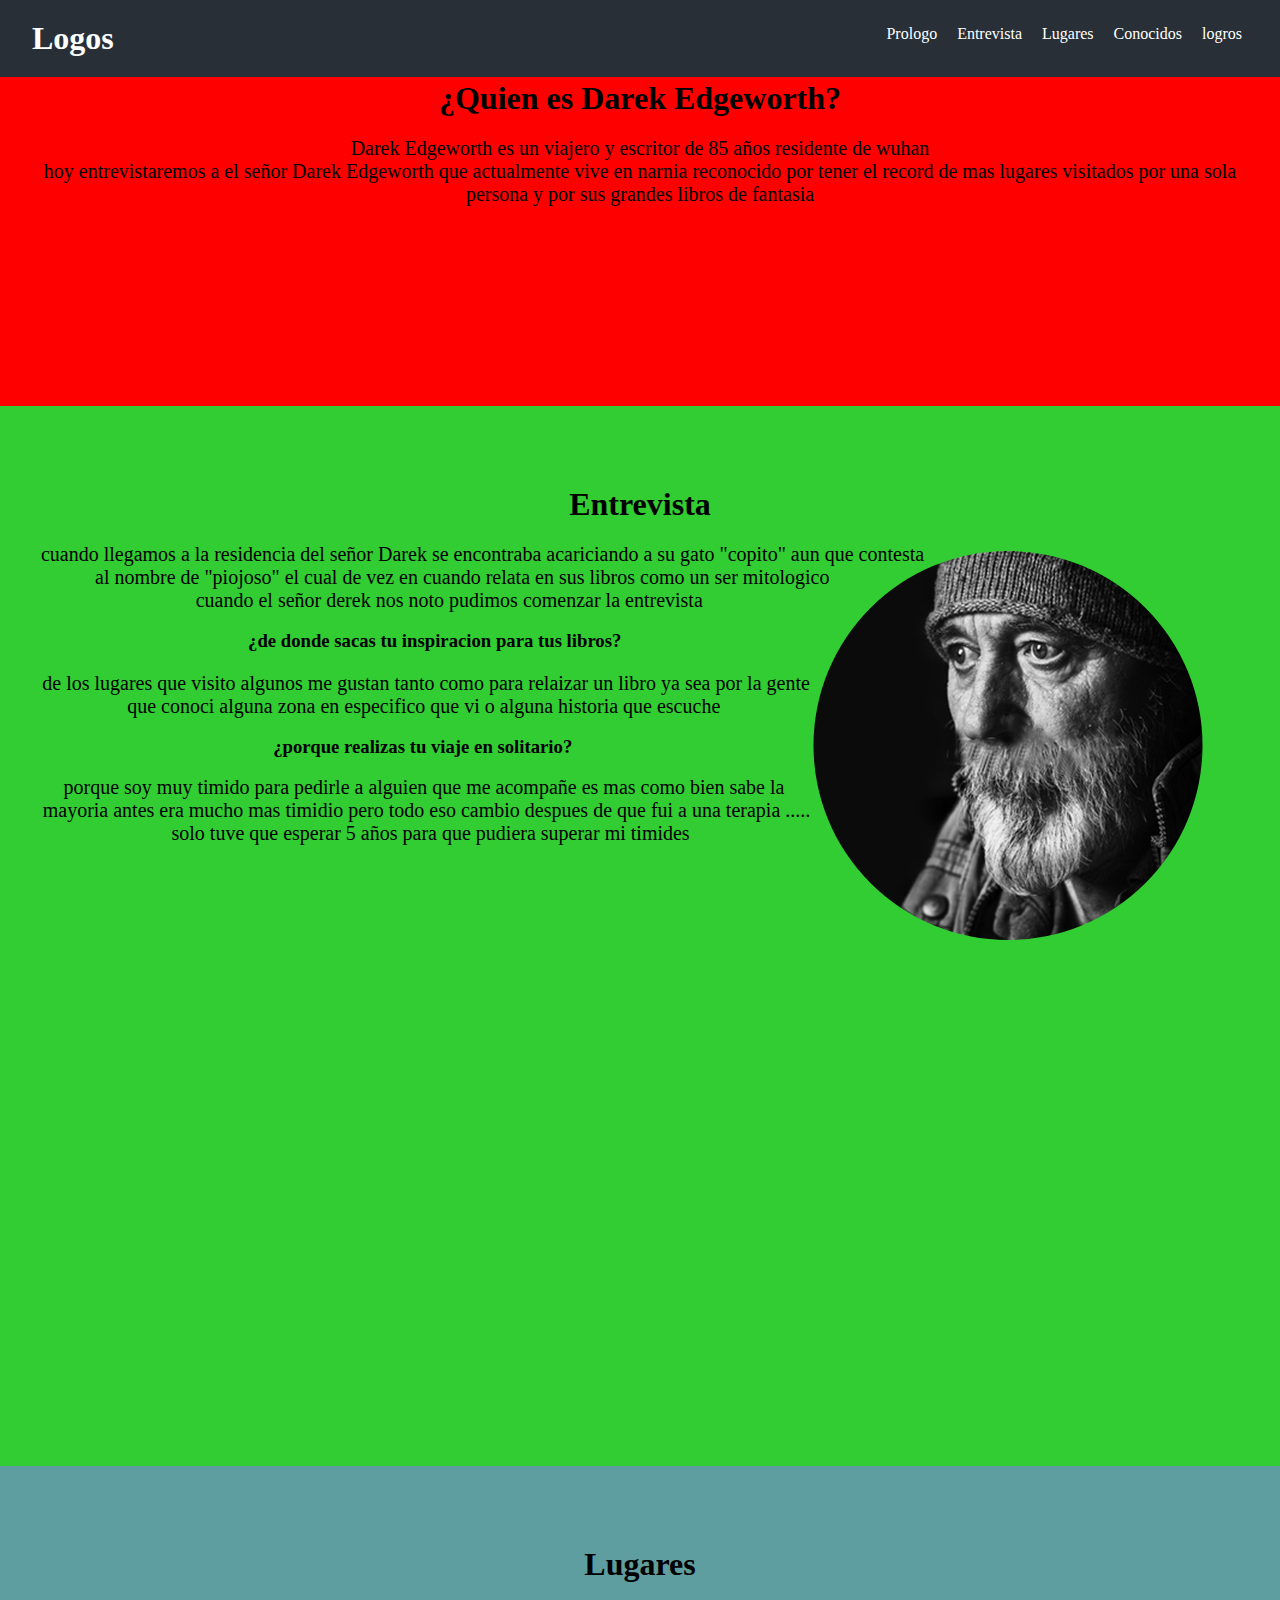
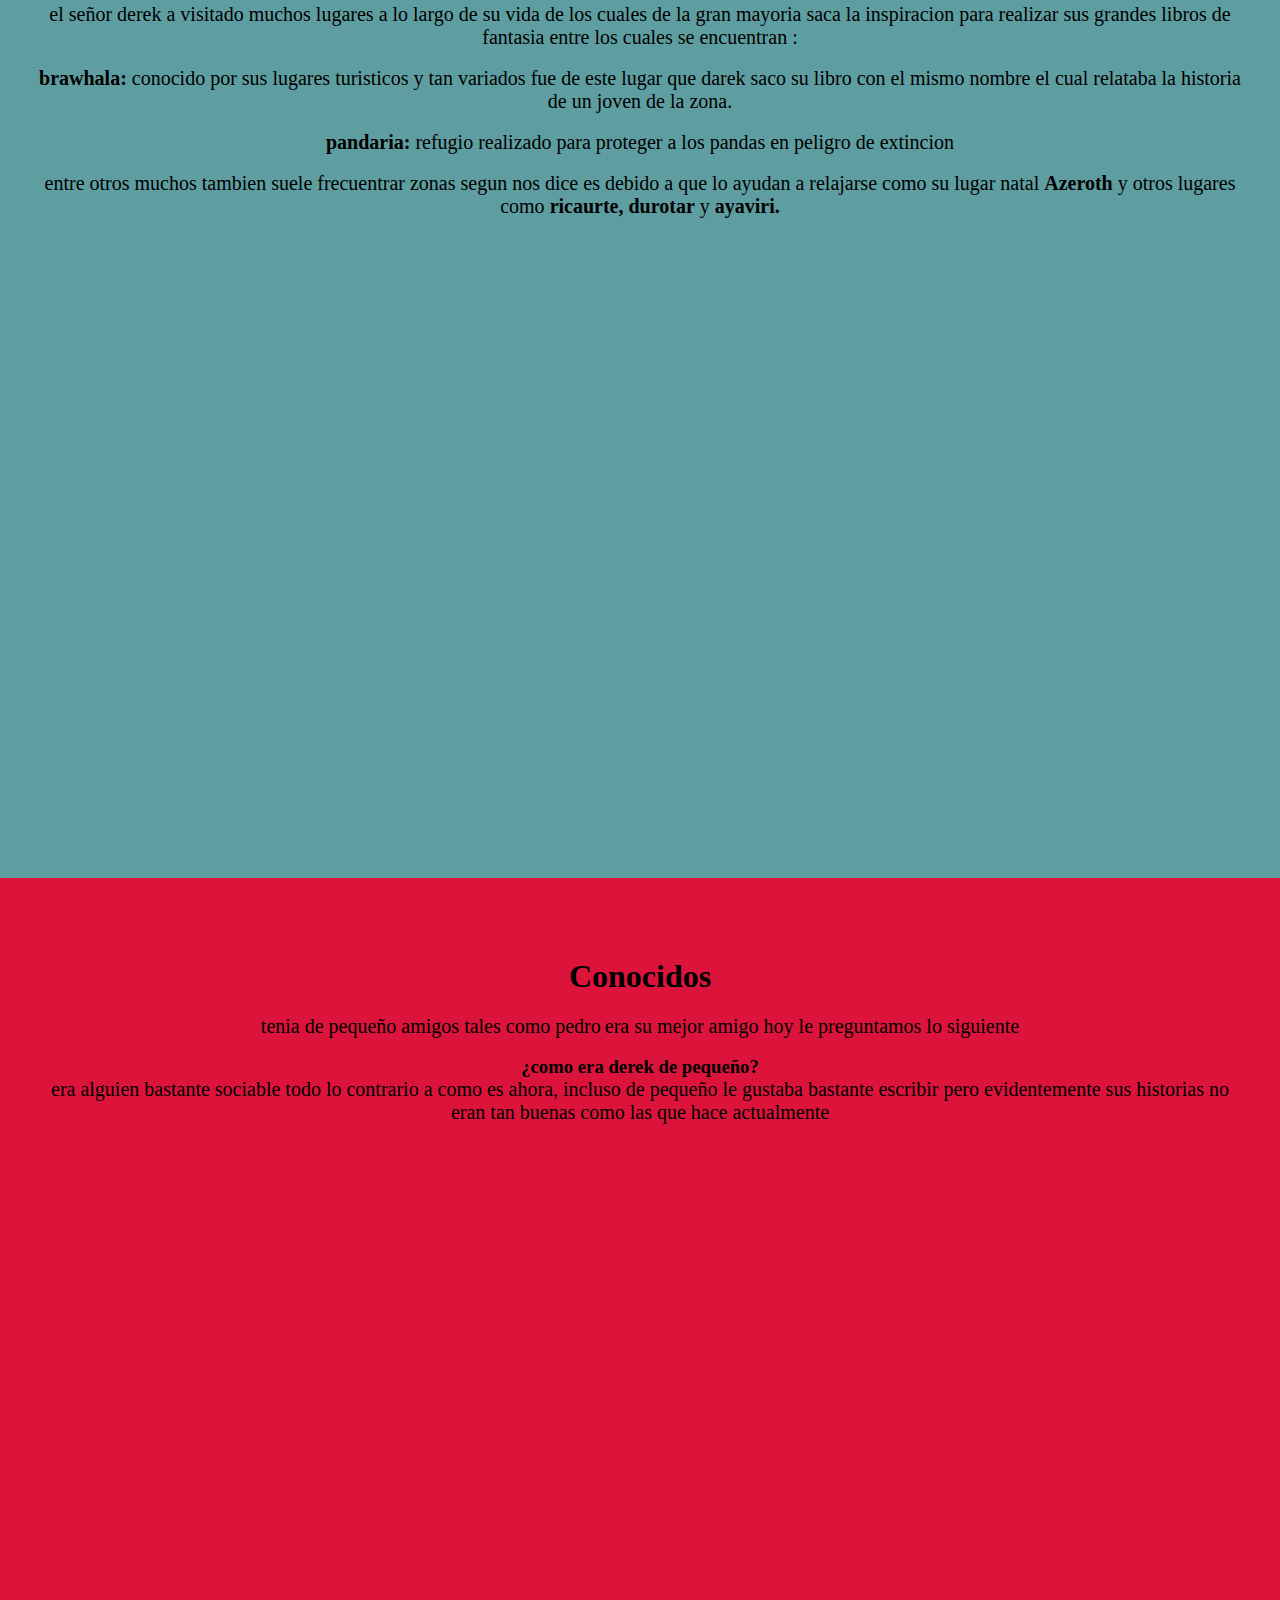
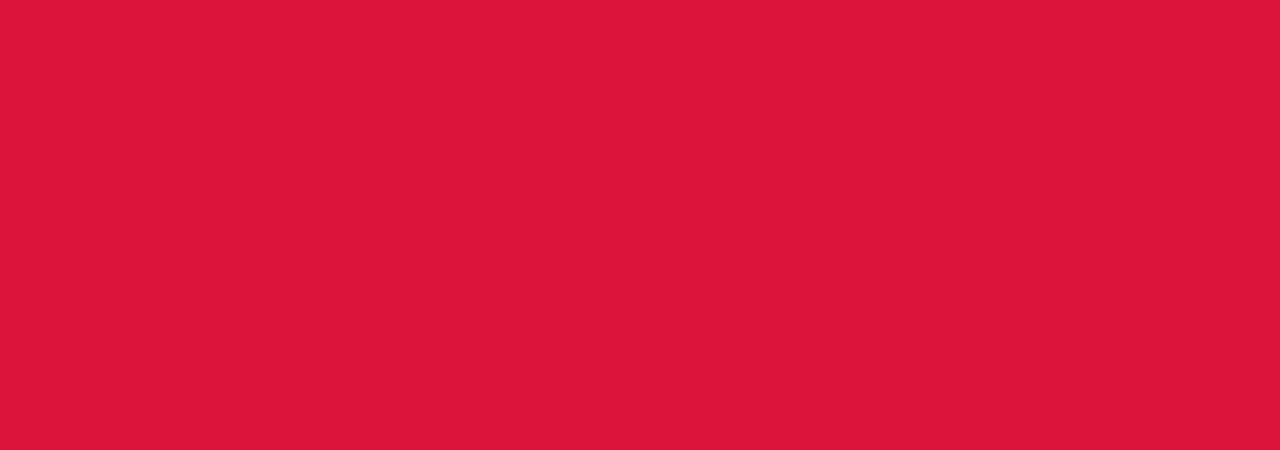
==== commit 73e1d6c1: "modificacion de texto, eventos agregados y una funcion para logros" ====
--- a/pagina 2/index.html
+++ b/pagina 2/index.html
@@ -68,6 +68,10 @@
 				descripción de pedro
 			</p>
 			<img src="../img/casa_azul.jpg" alt="" />
+			<p>
+				*parece que esta cerrado busca una llave para entrar normalemnte estan
+				en el lugar mas profundo que puedas imaginar
+			</p>
 			<div id="imagenes_tema1">
 				<img
 					id="llave"
@@ -157,18 +161,39 @@
 					srcset=""
 				/>
 				<p>hola..... <br />espero no asustarte con esta visita inesperada</p>
+				<br />
 				<p>
 					queria hablar contigo antes pero se me hacia imposible hasta ahora...
 				</p>
-
-				<img
+				<br />
+				<p>necesito tu ayuda.....</p>
+				<br />
+				<p>
+					tengo que hacer un viaje ... un viaje al cual no podre llegar a lo que
+					mas quiero y es mi gato
+				</p>
+				<br />
+				<p>
+					me hizo compañia bastante tiempo y no quiero dejarlo en malas manos
+				</p>
+				<br />
+				<p>
+					te parecera que estoy loco pero el puede hablar ... solo hasle caso a
+					donde quiere llegar porfavor su intinto lo llevara con un buen dueño
+				</p>
+				<br />
+				<h1>piojoso</h1>
+				<img
+					id="Gato_negro"
 					class="imagenes_escondidas"
 					src="../img/puebras4.jpg"
 					loading="lazy"
 					alt="imagen"
-					srcset=""
-					onclick="gato()"
-				/>
+				/>
+				<p id="Tescondido">
+					*el gato te mira fijamente* .... me podrias llevar donde pedro
+					porfavor? me dijieron que el sabe donde vive mi nuevo amigo
+				</p>
 			</div>
 		</section>
 		<section id="Sconocidos">
@@ -185,9 +210,9 @@
 			<h3 class="Tpedro">¿como era derek de pequeño?</h3>
 			<br />
 			<p id="Tpedrofinal">
-				era alguien bastante sociable todo lo contario a como es ahora, incluso
-				de pequeño le gustaba bastante escribir pero evidetenmente no sus
-				historias no eran tan buenas como las que hace actualmente
+				era alguien bastante sociable todo lo contrario a como es ahora, incluso
+				de pequeño le gustaba bastante escribir pero evidentemente sus historias
+				no eran tan buenas como las que hace actualmente
 			</p>
 		</section>
 		<footer>
@@ -201,6 +226,16 @@
 				/>
 			</div>
 		</footer>
+
+		<!-- sonidos utilizados en "main js" en algunos eventos -->
+
+		<audio class="audio">
+			<source src="../sonidos/miau_gato.mp3" type="audio/mpeg" />
+		</audio>
+		<audio class="audio">
+			<source src="../sonidos/logro_sonido.mp3" type="audio/mpeg" />
+		</audio>
+
 		<script src="jquery-3.4.1.min.js"></script>
 		<script src="main.js"></script>
 	</body>
--- a/pagina 2/estilos.css
+++ b/pagina 2/estilos.css
@@ -173,8 +173,6 @@
 	height: auto;
 	background-color: indigo;
 	padding: 5rem 2rem 2rem 2rem;
-}
-#escondido p {
 	color: white;
 }
 #escondido img {
@@ -192,7 +190,9 @@
 	display: block;
 	margin: auto;
 }
-
+#Tescondido {
+	display: none;
+}
 @media (min-width: 600px) {
 	#boton_menu {
 		display: none;
@@ -233,3 +233,20 @@
 		height: 100vh;
 	}
 }
+
+/* estilos por si el navegador del usuario tiene un modo oscuro predefinido  */
+/* para siguientes acutalizaciones */
+/* @media (prefers-color-scheme: dark) {
+	p {
+		color: black;
+	}
+	.titulos {
+		color: black;
+	}
+	#Bpedro {
+		color: black;
+	}
+	.Tpedro {
+		color: black;
+	}
+} */
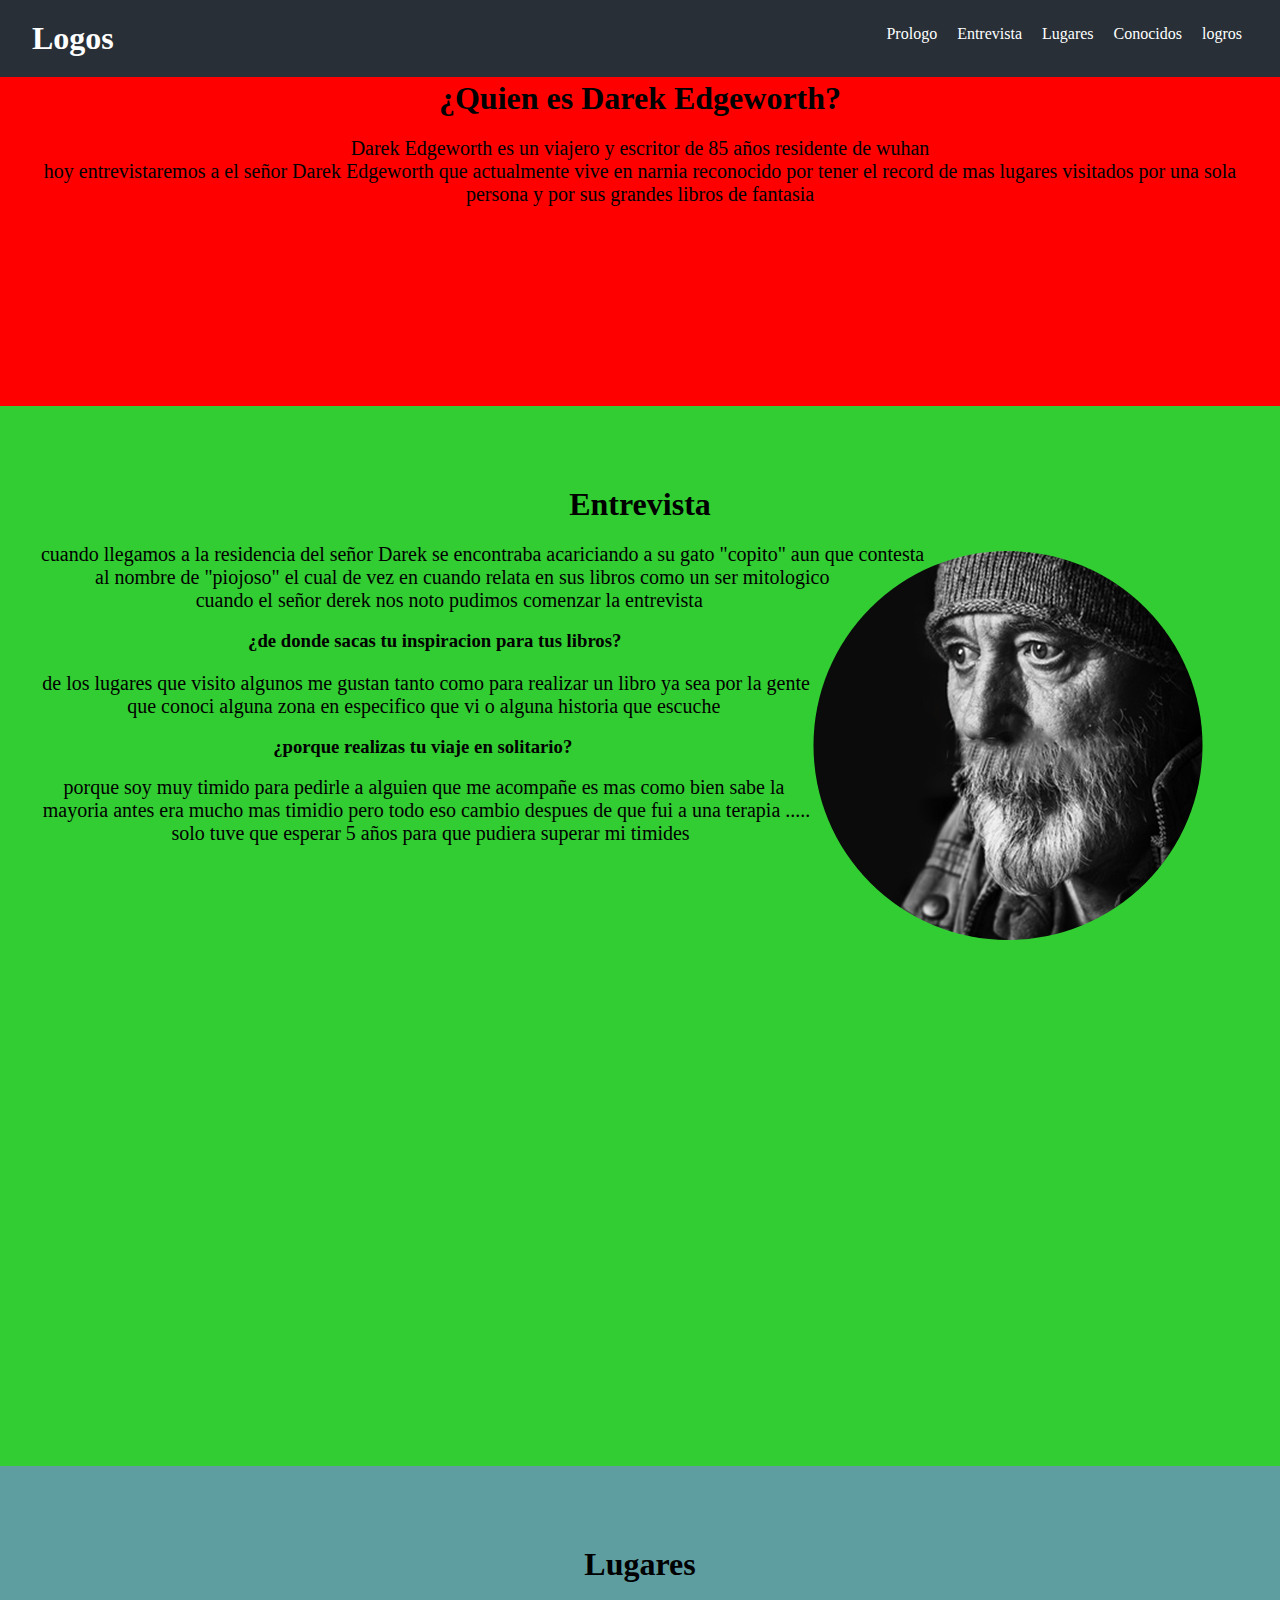
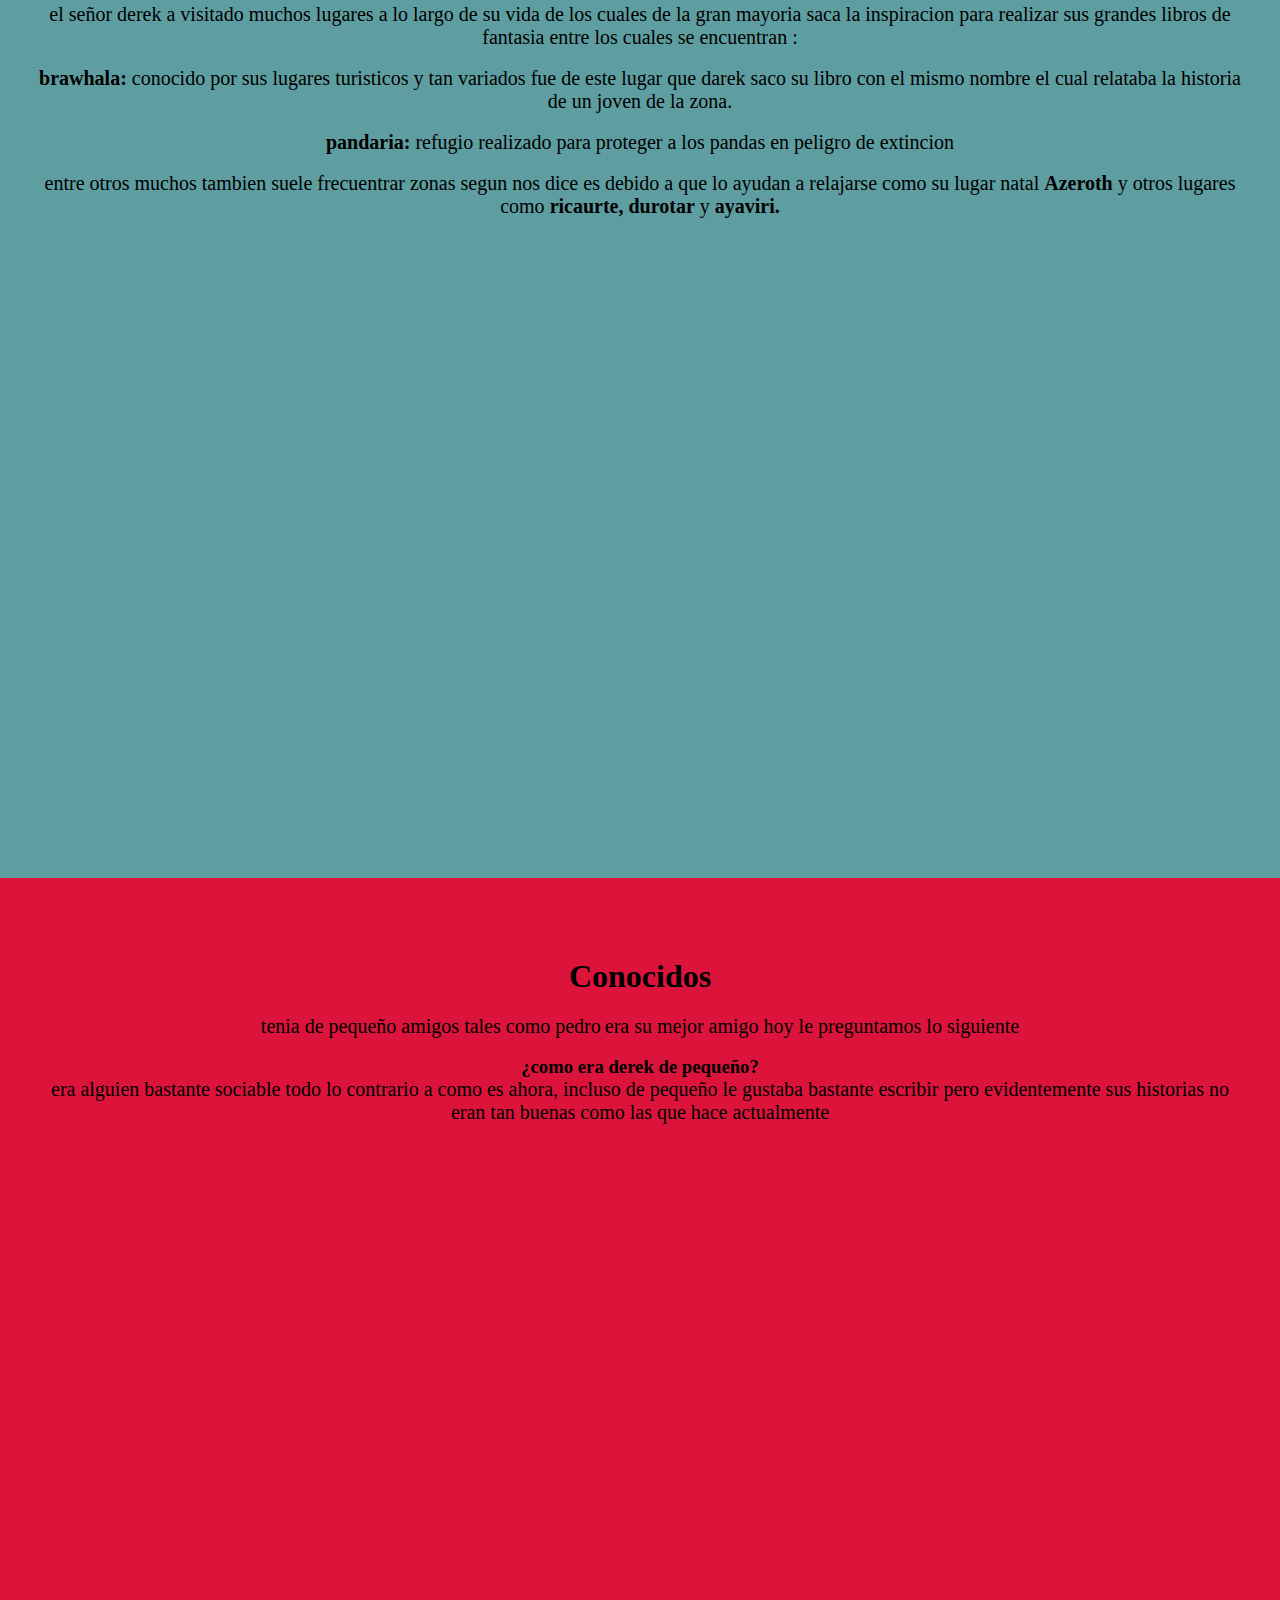
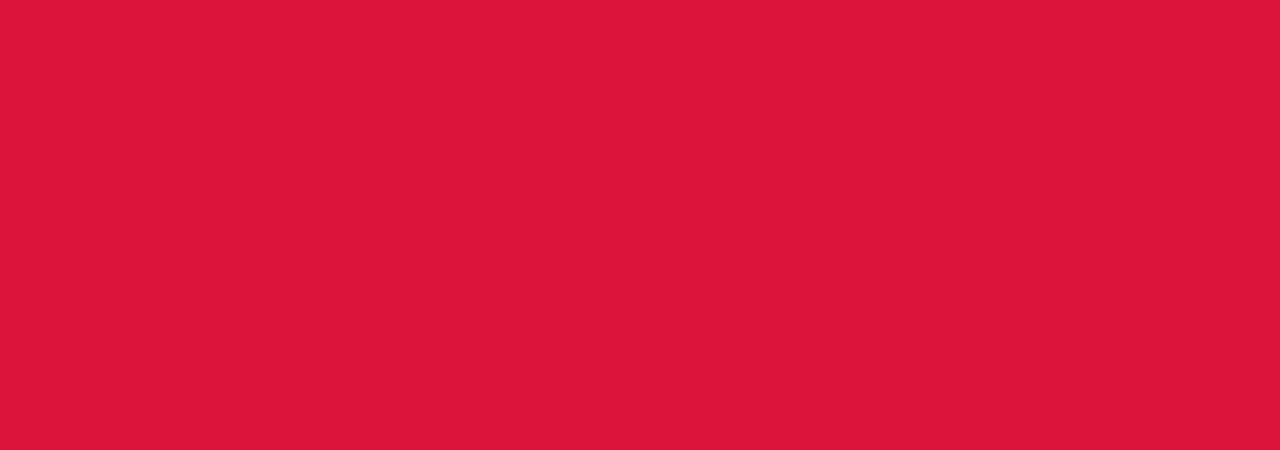
==== commit 1b5dcd2f: "pequeña correcion de texto en pagina 2 y se añadio la pagina 3 se creo menu.js y menu.css para furtu" ====
--- a/pagina 2/index.html
+++ b/pagina 2/index.html
@@ -7,6 +7,7 @@
 			content="width=device-width, initial-scale=1.0, user-scalable=no"
 		/>
 		<title>pagina 2</title>
+		<link rel="stylesheet" href="menu.css" />
 		<link rel="stylesheet" href="estilos.css" />
 		<link rel="stylesheet" href="fontello.css" />
 	</head>
@@ -69,7 +70,7 @@
 			</p>
 			<img src="../img/casa_azul.jpg" alt="" />
 			<p>
-				*parece que esta cerrado busca una llave para entrar normalemnte estan
+				*parece que esta cerrado busca una llave para entrar normalmente estan
 				en el lugar mas profundo que puedas imaginar
 			</p>
 			<div id="imagenes_tema1">
@@ -106,7 +107,7 @@
 				¿de donde sacas tu inspiracion para tus libros?
 			</h3>
 			<p class="Tderek">
-				de los lugares que visito algunos me gustan tanto como para relaizar un
+				de los lugares que visito algunos me gustan tanto como para realizar un
 				libro ya sea por la gente que conoci alguna zona en especifico que vi o
 				alguna historia que escuche
 			</p>
@@ -230,10 +231,10 @@
 		<!-- sonidos utilizados en "main js" en algunos eventos -->
 
 		<audio class="audio">
-			<source src="../sonidos/miau_gato.mp3" type="audio/mpeg" />
+			<source src="../sonidos/logro_sonido.mp3" type="audio/mpeg" />
 		</audio>
 		<audio class="audio">
-			<source src="../sonidos/logro_sonido.mp3" type="audio/mpeg" />
+			<source src="../sonidos/miau_gato.mp3" type="audio/mpeg" />
 		</audio>
 
 		<script src="jquery-3.4.1.min.js"></script>
--- a/pagina 2/menu.css
+++ b/pagina 2/menu.css
@@ -0,0 +1,92 @@
+* {
+	margin: 0;
+	padding: 0;
+}
+header {
+	position: fixed;
+	z-index: 2000;
+	top: 0;
+	left: 0;
+	width: 100%;
+}
+#boton_menu {
+	margin-left: auto;
+	font-size: 23px;
+}
+.icon-cancel-1 {
+	color: red;
+}
+.icon-check {
+	color: green;
+}
+#boton_left {
+	margin-left: auto;
+	font-size: 20px;
+	display: none;
+}
+#contenedor_menu {
+	display: flex;
+	background-color: #282f37;
+	color: #ffffff;
+	padding: 20px 2rem;
+}
+#logos {
+	padding-top: 0;
+}
+#menu {
+	list-style: none;
+	background-color: hsl(212, 40%, 20%);
+	display: none;
+}
+#menu a {
+	text-decoration: none;
+	display: inline-block;
+	color: #ffffff;
+	line-height: 3;
+	padding-left: 2rem;
+	width: 100%;
+	cursor: pointer;
+}
+#menu a:hover {
+	background-color: hsl(212, 40%, 25%);
+	cursor: pointer;
+}
+#menu2 {
+	list-style: none;
+	background-color: hsl(212, 40%, 20%);
+	display: none;
+	transform: translate(4);
+}
+#menu2 a {
+	text-decoration: none;
+	display: inline-block;
+	color: #ffffff;
+	line-height: 3;
+	padding-left: 20px;
+	width: 100%;
+}
+#menu2 a:hover {
+	background-color: hsl(212, 40%, 25%);
+}
+
+@media (min-width: 600px) {
+	#boton_menu {
+		display: none;
+	}
+	#menu {
+		display: flex;
+		position: absolute;
+		right: 3rem;
+		top: 10px;
+		background-color: transparent;
+	}
+	#menu a {
+		padding-left: 0px;
+		margin: 0 0 0 20px;
+		text-align: center;
+	}
+
+	#menu a:hover {
+		border: 1px solid red;
+	}
+}
--- a/pagina 2/estilos.css
+++ b/pagina 2/estilos.css
@@ -1,16 +1,5 @@
-* {
-	margin: 0;
-	padding: 0;
-}
 p {
 	font-size: 20px;
-}
-header {
-	position: fixed;
-	z-index: 2000;
-	top: 0;
-	left: 0;
-	width: 100%;
 }
 section {
 	text-align: center;
@@ -25,65 +14,6 @@
 }
 .titulos {
 	margin-bottom: 20px;
-}
-#boton_menu {
-	margin-left: auto;
-	font-size: 23px;
-}
-.icon-cancel-1 {
-	color: red;
-}
-.icon-check {
-	color: green;
-}
-#boton_left {
-	margin-left: auto;
-	font-size: 20px;
-	display: none;
-}
-#contenedor_menu {
-	display: flex;
-	background-color: #282f37;
-	color: #ffffff;
-	padding: 20px 2rem;
-}
-#logos {
-	padding-top: 0;
-}
-#menu {
-	list-style: none;
-	background-color: hsl(212, 40%, 20%);
-	display: none;
-}
-#menu a {
-	text-decoration: none;
-	display: inline-block;
-	color: #ffffff;
-	line-height: 3;
-	padding-left: 20px;
-	width: 100%;
-	cursor: pointer;
-}
-#menu a:hover {
-	background-color: hsl(212, 40%, 25%);
-	cursor: pointer;
-}
-#menu2 {
-	list-style: none;
-	background-color: hsl(212, 40%, 20%);
-	display: none;
-	transform: translate(4);
-}
-#menu2 a {
-	text-decoration: none;
-	display: inline-block;
-	color: #ffffff;
-	line-height: 3;
-	padding-left: 20px;
-	width: 100%;
-}
-#menu2 a:hover {
-	background-color: hsl(212, 40%, 25%);
 }
 #inicio {
 	height: auto;
@@ -194,25 +124,6 @@
 	display: none;
 }
 @media (min-width: 600px) {
-	#boton_menu {
-		display: none;
-	}
-	#menu {
-		display: flex;
-		position: absolute;
-		right: 3rem;
-		top: 10px;
-		background-color: transparent;
-	}
-	#menu a {
-		padding-left: 0px;
-		margin: 0 0 0 20px;
-		text-align: center;
-	}
-
-	#menu a:hover {
-		border: 1px solid red;
-	}
 	#contenedor_Fderek {
 		z-index: 5;
 		width: 100vw;
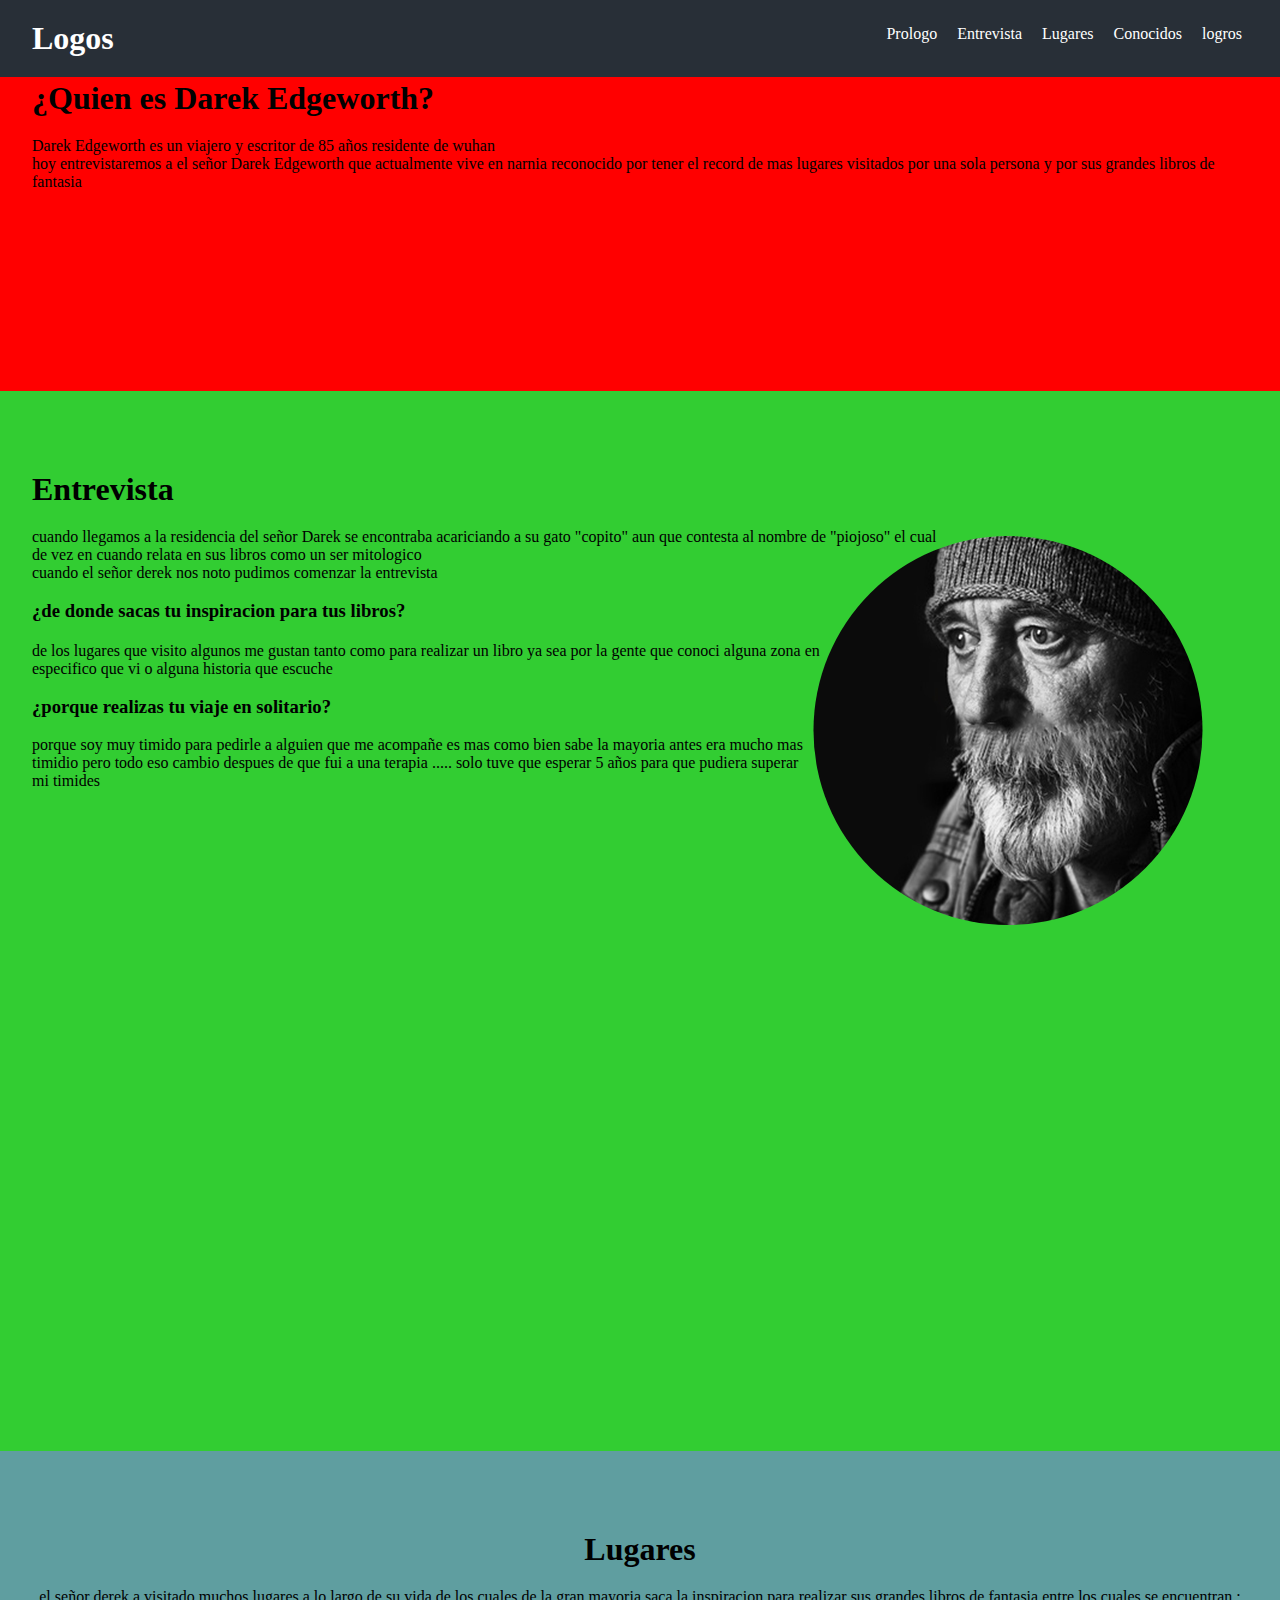
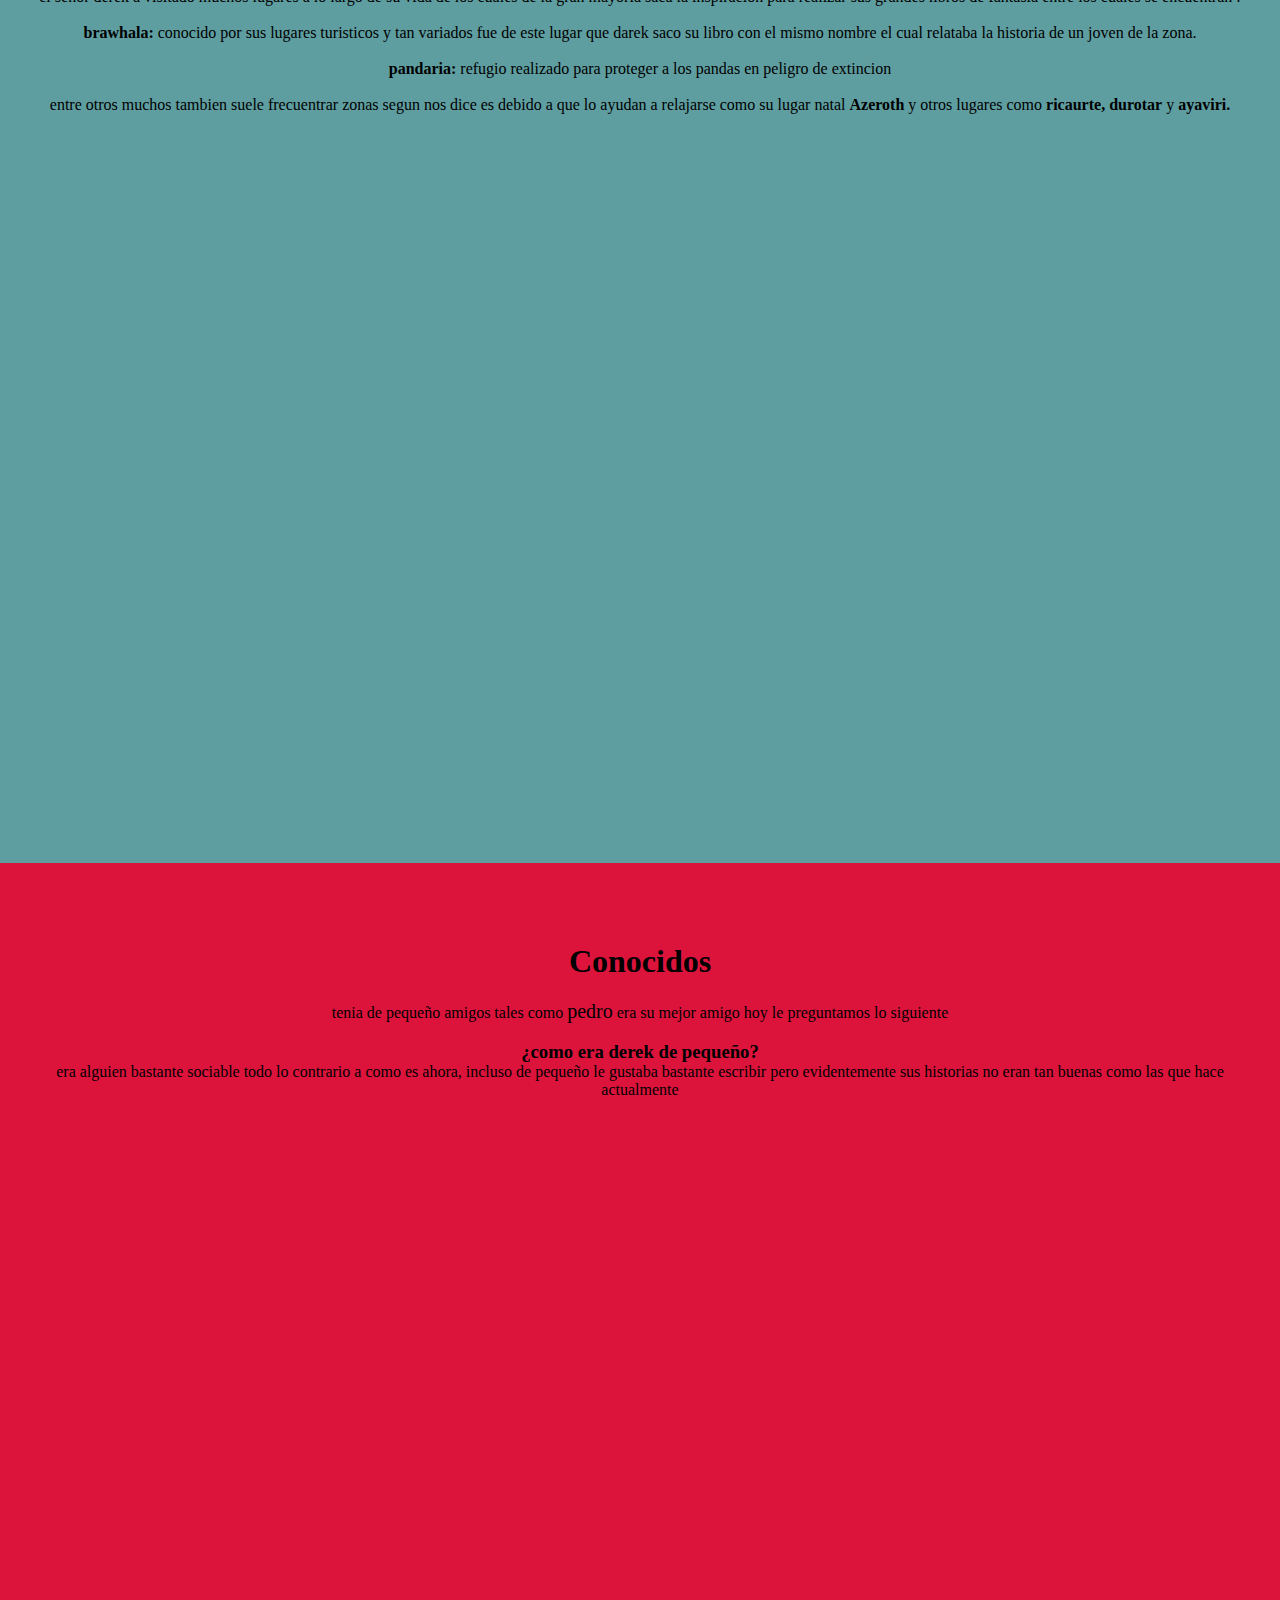
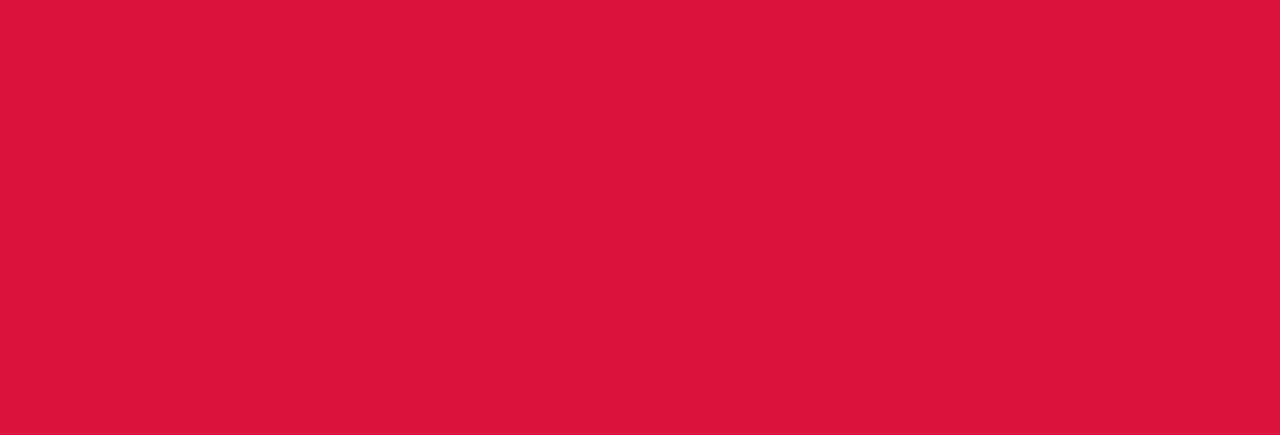
==== commit 0a08a188: "se eliminaron imagenes y se renombaron otras , se agrego contenido a index.html en la carpeta pagina" ====
--- a/pagina 2/index.html
+++ b/pagina 2/index.html
@@ -187,7 +187,7 @@
 				<img
 					id="Gato_negro"
 					class="imagenes_escondidas"
-					src="../img/puebras4.jpg"
+					src="../img/gato_negro.jpg"
 					loading="lazy"
 					alt="imagen"
 				/>
--- a/pagina 2/estilos.css
+++ b/pagina 2/estilos.css
@@ -1,13 +1,3 @@
-p {
-	font-size: 20px;
-}
-section {
-	text-align: center;
-}
-img {
-	max-width: 600px;
-	max-height: 900px;
-}
 footer {
 	padding-top: 12rem;
 	background-color: crimson;
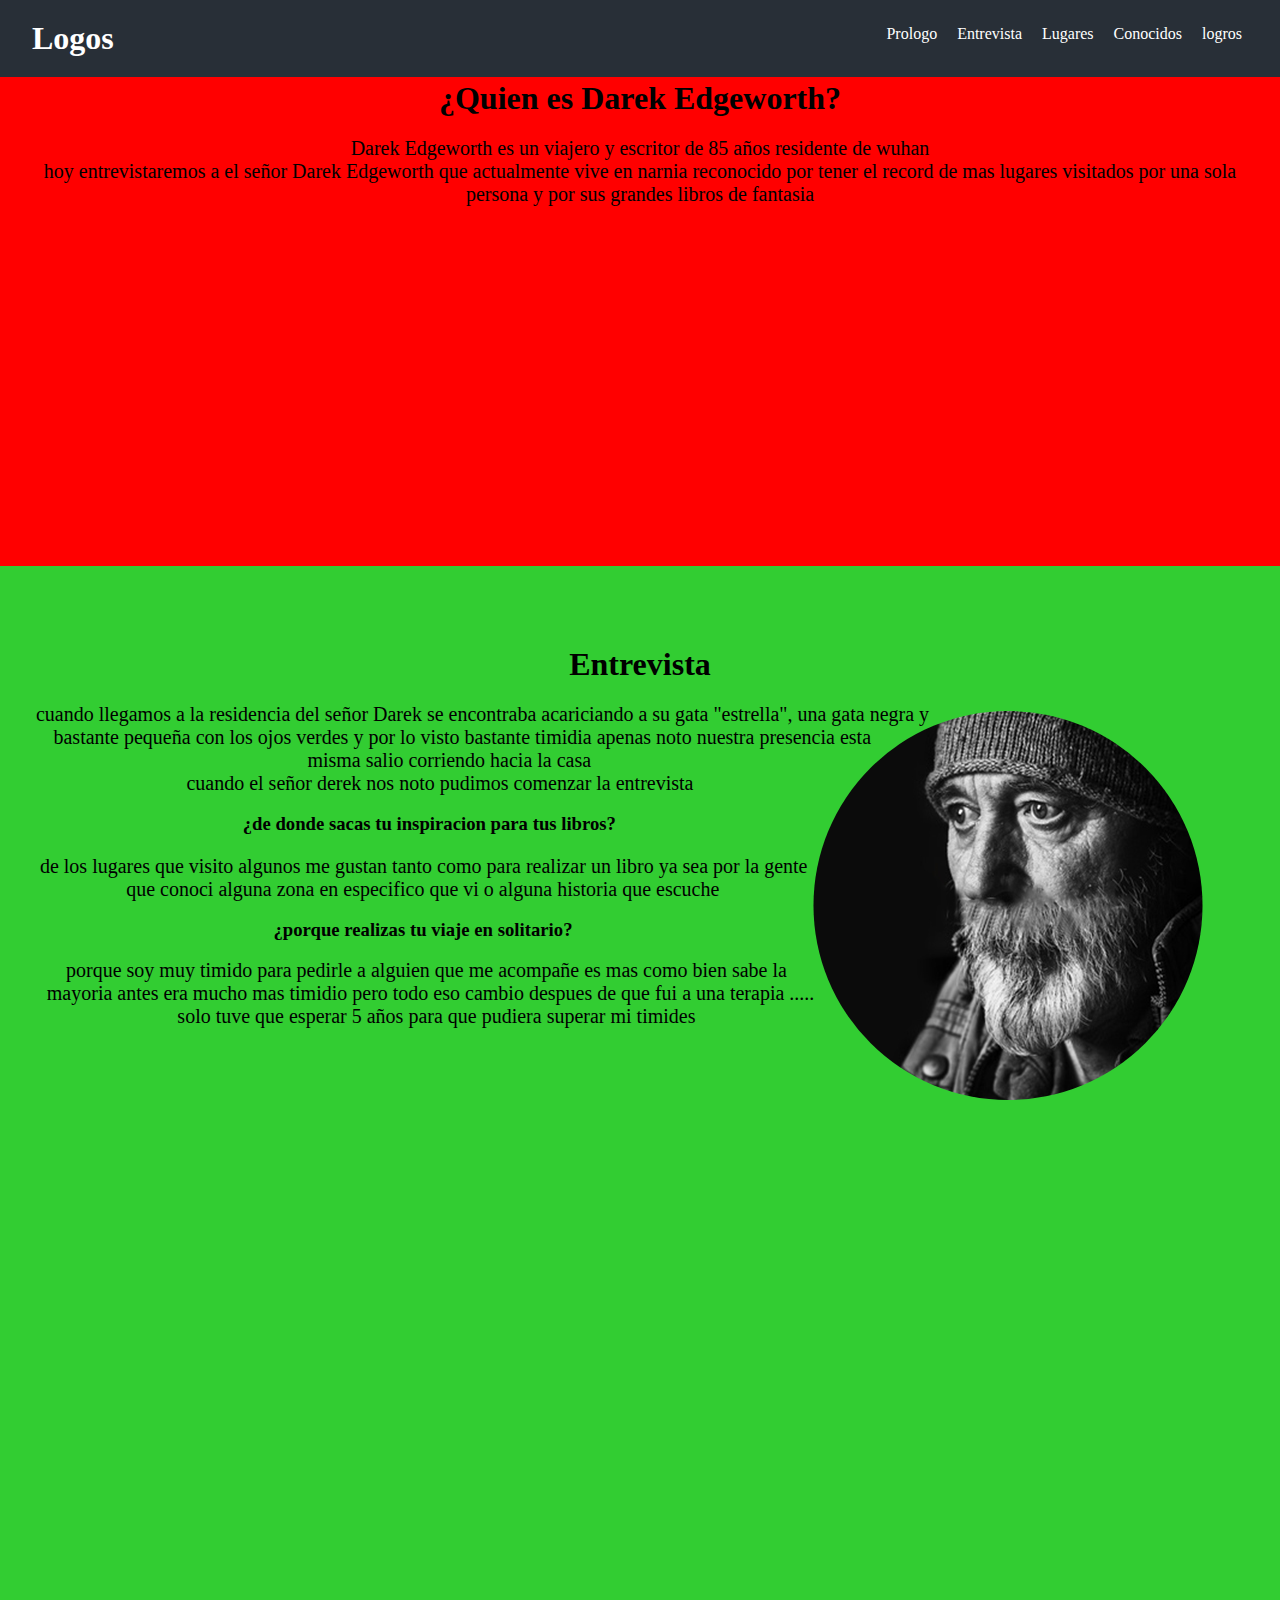
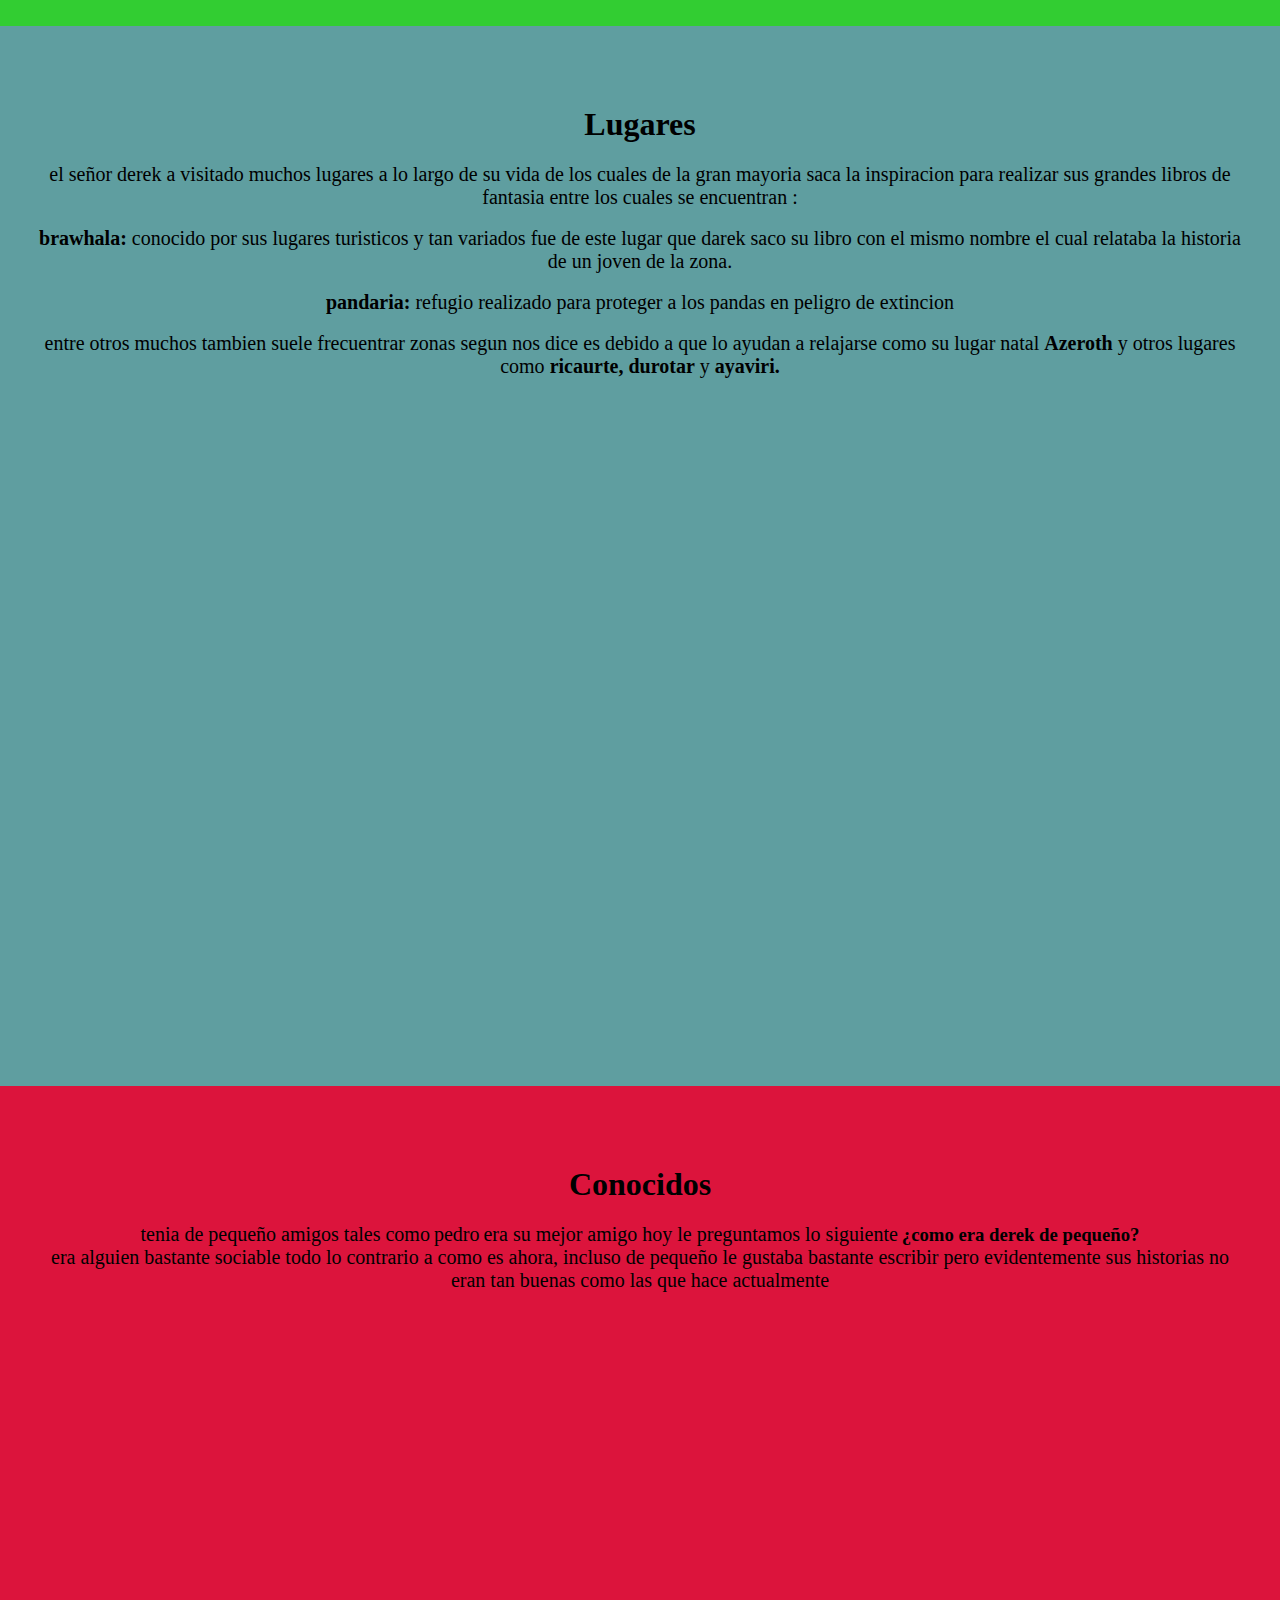
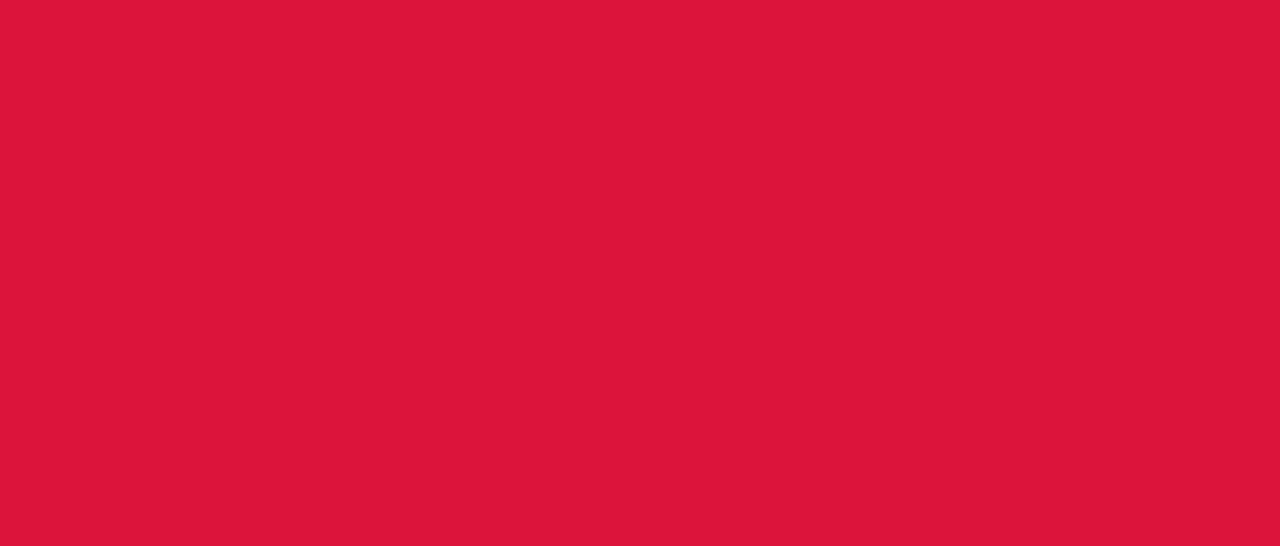
==== commit 1e92f476: "trabajo totalmente terminado" ====
--- a/pagina 2/index.html
+++ b/pagina 2/index.html
@@ -7,9 +7,10 @@
 			content="width=device-width, initial-scale=1.0, user-scalable=no"
 		/>
 		<title>pagina 2</title>
-		<link rel="stylesheet" href="menu.css" />
+		<link rel="stylesheet" href="fontello.css" />
+		<link rel="stylesheet" href="../menu/menu.css" />
+		<link rel="stylesheet" href="../dialogos/dialogos.css" />
 		<link rel="stylesheet" href="estilos.css" />
-		<link rel="stylesheet" href="fontello.css" />
 	</head>
 	<body>
 		<header>
@@ -51,6 +52,7 @@
 				</ul>
 			</nav>
 		</header>
+
 		<section id="inicio">
 			<h1 class="titulos">¿Quien es Darek Edgeworth?</h1>
 			<p>
@@ -62,6 +64,7 @@
 				sola persona y por sus grandes libros de fantasia
 			</p>
 		</section>
+
 		<section id="casa">
 			<h1 class="titulos">casa</h1>
 			<p>
@@ -89,6 +92,7 @@
 				/>
 			</div>
 		</section>
+
 		<section id="Entrevista">
 			<h1 class="titulos">Entrevista</h1>
 			<div id="contenedor_Fderek">
@@ -96,25 +100,22 @@
 			</div>
 			<p class="Tderek">
 				cuando llegamos a la residencia del señor Darek se encontraba
-				acariciando a su gato "copito" aun que contesta al nombre de "piojoso"
-				el cual de vez en cuando relata en sus libros como un ser mitologico
+				acariciando a su gata "estrella", una gata negra y bastante pequeña con
+				los ojos verdes y por lo visto bastante timidia apenas noto nuestra
+				presencia esta misma salio corriendo hacia la casa
 			</p>
 			<p class="Tderek">
 				cuando el señor derek nos noto pudimos comenzar la entrevista
 			</p>
 			<br />
-			<h3 class="titulos">
-				¿de donde sacas tu inspiracion para tus libros?
-			</h3>
+			<h3 class="titulos">¿de donde sacas tu inspiracion para tus libros?</h3>
 			<p class="Tderek">
 				de los lugares que visito algunos me gustan tanto como para realizar un
 				libro ya sea por la gente que conoci alguna zona en especifico que vi o
 				alguna historia que escuche
 			</p>
 			<br />
-			<h3>
-				¿porque realizas tu viaje en solitario?
-			</h3>
+			<h3>¿porque realizas tu viaje en solitario?</h3>
 			<br />
 			<p>
 				porque soy muy timido para pedirle a alguien que me acompañe es mas como
@@ -123,6 +124,7 @@
 				que pudiera superar mi timides
 			</p>
 		</section>
+
 		<section id="Lugares">
 			<h1 class="titulos">Lugares</h1>
 			<p>
@@ -150,72 +152,60 @@
 				><strong> durotar</strong> y <strong> ayaviri.</strong>
 			</p>
 		</section>
-		<section class="escondido">
-			<div id="escondido">
-				<h1 class="titulos">Darek Edgeworth</h1>
-				<p>*de repente aparece un señor frente a ti*</p>
-				<img
-					class="imagenes_escondidas"
-					src="../img/derek 2.jpg"
-					loading="lazy"
-					alt="imagen"
-					srcset=""
-				/>
-				<p>hola..... <br />espero no asustarte con esta visita inesperada</p>
-				<br />
-				<p>
-					queria hablar contigo antes pero se me hacia imposible hasta ahora...
-				</p>
-				<br />
-				<p>necesito tu ayuda.....</p>
-				<br />
-				<p>
-					tengo que hacer un viaje ... un viaje al cual no podre llegar a lo que
-					mas quiero y es mi gato
-				</p>
-				<br />
-				<p>
-					me hizo compañia bastante tiempo y no quiero dejarlo en malas manos
-				</p>
-				<br />
-				<p>
-					te parecera que estoy loco pero el puede hablar ... solo hasle caso a
-					donde quiere llegar porfavor su intinto lo llevara con un buen dueño
-				</p>
-				<br />
-				<h1>piojoso</h1>
-				<img
-					id="Gato_negro"
-					class="imagenes_escondidas"
-					src="../img/gato_negro.jpg"
-					loading="lazy"
-					alt="imagen"
-				/>
-				<p id="Tescondido">
-					*el gato te mira fijamente* .... me podrias llevar donde pedro
-					porfavor? me dijieron que el sabe donde vive mi nuevo amigo
-				</p>
-			</div>
-		</section>
+
+		<section id="escondido" class="escondido">
+			<h1 class="titulos">Darek Edgeworth</h1>
+			<p>*de repente aparece un señor frente a ti*</p>
+			<img
+				class="imagenes_escondidas"
+				src="../img/Derek2.jpg"
+				loading="lazy"
+				alt="imagen"
+				srcset=""
+			/>
+			<p>me hizo compañia bastante tiempo y no quiero dejarlo en malas manos</p>
+			<br />
+			<p>
+				te parecera que estoy loco pero el puede hablar ... solo hasle caso a
+				donde quiere llegar porfavor su intinto lo llevara con un buen dueño
+			</p>
+			<div id="dialogo_derek"></div>
+
+			<h1>estrella</h1>
+			<img
+				id="Gato_negro"
+				class="imagenes_escondidas"
+				src="../img/gato_negro.jpg"
+				loading="lazy"
+				alt="imagen"
+			/>
+			<p id="Tescondido">
+				*la gata te mira fijamente* .... me podrias llevar donde pedro porfavor?
+				me dijieron que el sabe donde vive mi nuevo amigo
+			</p>
+		</section>
+
 		<section id="Sconocidos">
 			<h1 class="titulos" id="Tconocidos">Conocidos</h1>
-			<p class="Tpedro">
-				tenia de pequeño amigos tales como
-			</p>
+
+			<p class="Tpedro">tenia de pequeño amigos tales como</p>
+
 			<button class="Tpedro" id="Bpedro">pedro</button>
+
 			<img id="fotopedro" src="../img/pedro.jpg" alt="señor mayor.jpg" />
-			<p class="Tpedro">
-				era su mejor amigo hoy le preguntamos lo siguiente
-			</p>
-			<br /><br />
+
+			<p class="Tpedro">era su mejor amigo hoy le preguntamos lo siguiente</p>
+
 			<h3 class="Tpedro">¿como era derek de pequeño?</h3>
-			<br />
+
 			<p id="Tpedrofinal">
 				era alguien bastante sociable todo lo contrario a como es ahora, incluso
 				de pequeño le gustaba bastante escribir pero evidentemente sus historias
 				no eran tan buenas como las que hace actualmente
 			</p>
-		</section>
+			<div id="Sconocidos_dialogo"></div>
+		</section>
+
 		<footer>
 			<div id="contenedor_llave">
 				<img
@@ -238,6 +228,7 @@
 		</audio>
 
 		<script src="jquery-3.4.1.min.js"></script>
+		<script src="../dialogos/dialogos.js"></script>
 		<script src="main.js"></script>
 	</body>
 </html>
--- a/menu/menu.css
+++ b/menu/menu.css
@@ -0,0 +1,102 @@
+* {
+	margin: 0;
+	padding: 0;
+}
+header {
+	position: fixed;
+	z-index: 2000;
+	top: 0;
+	left: 0;
+	width: 100%;
+}
+p {
+	font-size: 20px;
+}
+section {
+	text-align: center;
+}
+img {
+	max-width: 600px;
+	max-height: 900px;
+}
+#boton_menu {
+	margin-left: auto;
+	font-size: 23px;
+}
+.icon-cancel-1 {
+	color: red;
+}
+.icon-check {
+	color: green;
+}
+#boton_left {
+	margin-left: auto;
+	font-size: 20px;
+	display: none;
+}
+#contenedor_menu {
+	display: flex;
+	background-color: #282f37;
+	color: #ffffff;
+	padding: 20px 2rem;
+}
+#logos {
+	padding-top: 0;
+}
+#menu {
+	list-style: none;
+	background-color: hsl(212, 40%, 20%);
+	display: none;
+}
+#menu a {
+	text-decoration: none;
+	display: inline-block;
+	color: #ffffff;
+	line-height: 3;
+	padding-left: 2rem;
+	width: 100%;
+	cursor: pointer;
+}
+#menu a:hover {
+	background-color: hsl(212, 40%, 25%);
+	cursor: pointer;
+}
+#menu2 {
+	list-style: none;
+	background-color: hsl(212, 40%, 20%);
+	display: none;
+	transform: translate(4);
+}
+#menu2 a {
+	text-decoration: none;
+	display: inline-block;
+	color: #ffffff;
+	line-height: 3;
+	padding-left: 20px;
+	width: 100%;
+}
+#menu2 a:hover {
+	background-color: hsl(212, 40%, 25%);
+}
+
+@media (min-width: 600px) {
+	#boton_menu {
+		display: none;
+	}
+	#menu {
+		display: flex;
+		position: absolute;
+		right: 3rem;
+		top: 10px;
+		background-color: transparent;
+	}
+	#menu a {
+		padding-left: 0px;
+		margin: 0 0 0 20px;
+		text-align: center;
+	}
+
+	#menu a:hover {
+		border: 1px solid red;
+	}
+}
--- a/dialogos/dialogos.css
+++ b/dialogos/dialogos.css
@@ -0,0 +1,45 @@
+/* -------------------------------------------diseño de dialogos en general---------------------------------------------------------------------- */
+.dialogo {
+	display: grid;
+	grid-template-columns: repeat(2);
+	grid-auto-rows: minmax(30px, auto);
+	grid-template-areas:
+		'h2 h2'
+		'img p';
+	padding: 0 0.5rem 0 0.5rem;
+	margin: 1rem auto;
+	border: solid black;
+	margin-top: 1rem;
+	max-width: 590px;
+	height: auto;
+	background-color: darkcyan;
+	color: black;
+}
+.dialogo > img {
+	grid-area: img;
+	object-fit: contain;
+	height: 4rem;
+	width: 100%;
+}
+.dialogo > h1 {
+	grid-area: h2;
+	margin: 1rem 0 0 0;
+	border-bottom: solid 1px black;
+	height: 100%;
+	font-size: 20px;
+}
+.dialogo > p {
+	padding: 1.5rem 0 0 0;
+	grid-area: p;
+	font-size: initial;
+	text-align: left;
+	width: 30vw;
+}
+/* -------------------------------------------diseño de dialogso mas especificos---------------------------------------------------------------------- */
+
+#principal {
+	background-color: pink;
+}
+#piojoso {
+	background-color: #f97431;
+}
--- a/pagina 2/estilos.css
+++ b/pagina 2/estilos.css
@@ -1,6 +1,10 @@
 footer {
+	display: none;
 	padding-top: 12rem;
 	background-color: crimson;
+}
+section {
+	padding: 5rem 2rem;
 }
 .titulos {
 	margin-bottom: 20px;
@@ -8,12 +12,11 @@
 #inicio {
 	height: auto;
 	background-color: red;
-	padding: 5rem 2rem 200px 2rem;
+	padding: 5rem 2rem 40vh 2rem !important;
 }
 #Entrevista {
 	height: 100%;
 	background-color: limegreen;
-	padding: 5rem 2rem;
 }
 #contenedor_Fderek {
 	z-index: 5;
@@ -25,7 +28,6 @@
 	display: none;
 	background-color: #9ee2b3;
 	height: 100%;
-	padding: 5rem 2rem 2rem 2rem;
 }
 #casa > img {
 	margin: 2rem auto;
@@ -53,13 +55,11 @@
 	height: 100%;
 	background-color: cadetblue;
 	text-align: center;
-	padding: 5rem 2rem 2rem;
 }
 #Sconocidos {
-	height: 100%;
+	height: 130vh;
 	background-color: crimson;
 	text-align: center;
-	padding: 5rem 2rem 0 2rem;
 }
 .Tpedro {
 	display: inline;
@@ -92,7 +92,6 @@
 #escondido {
 	height: auto;
 	background-color: indigo;
-	padding: 5rem 2rem 2rem 2rem;
 	color: white;
 }
 #escondido img {
